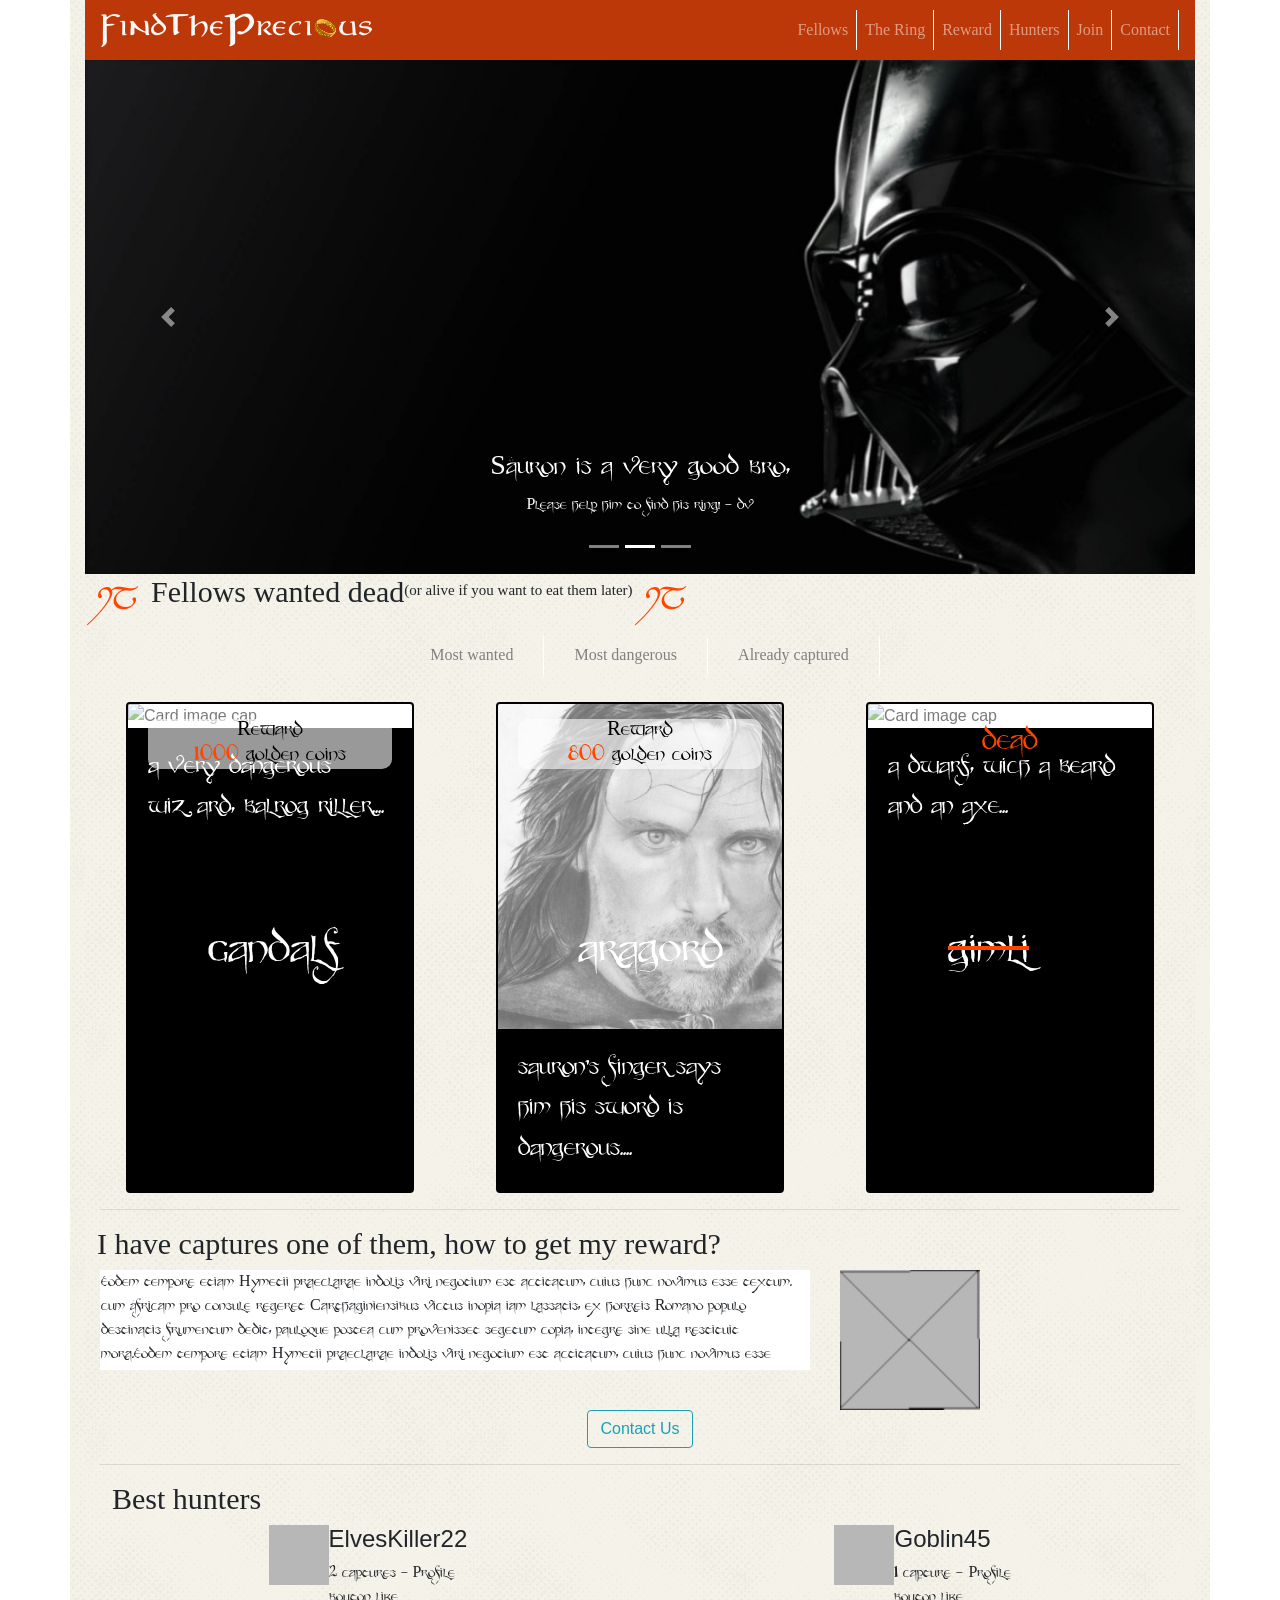
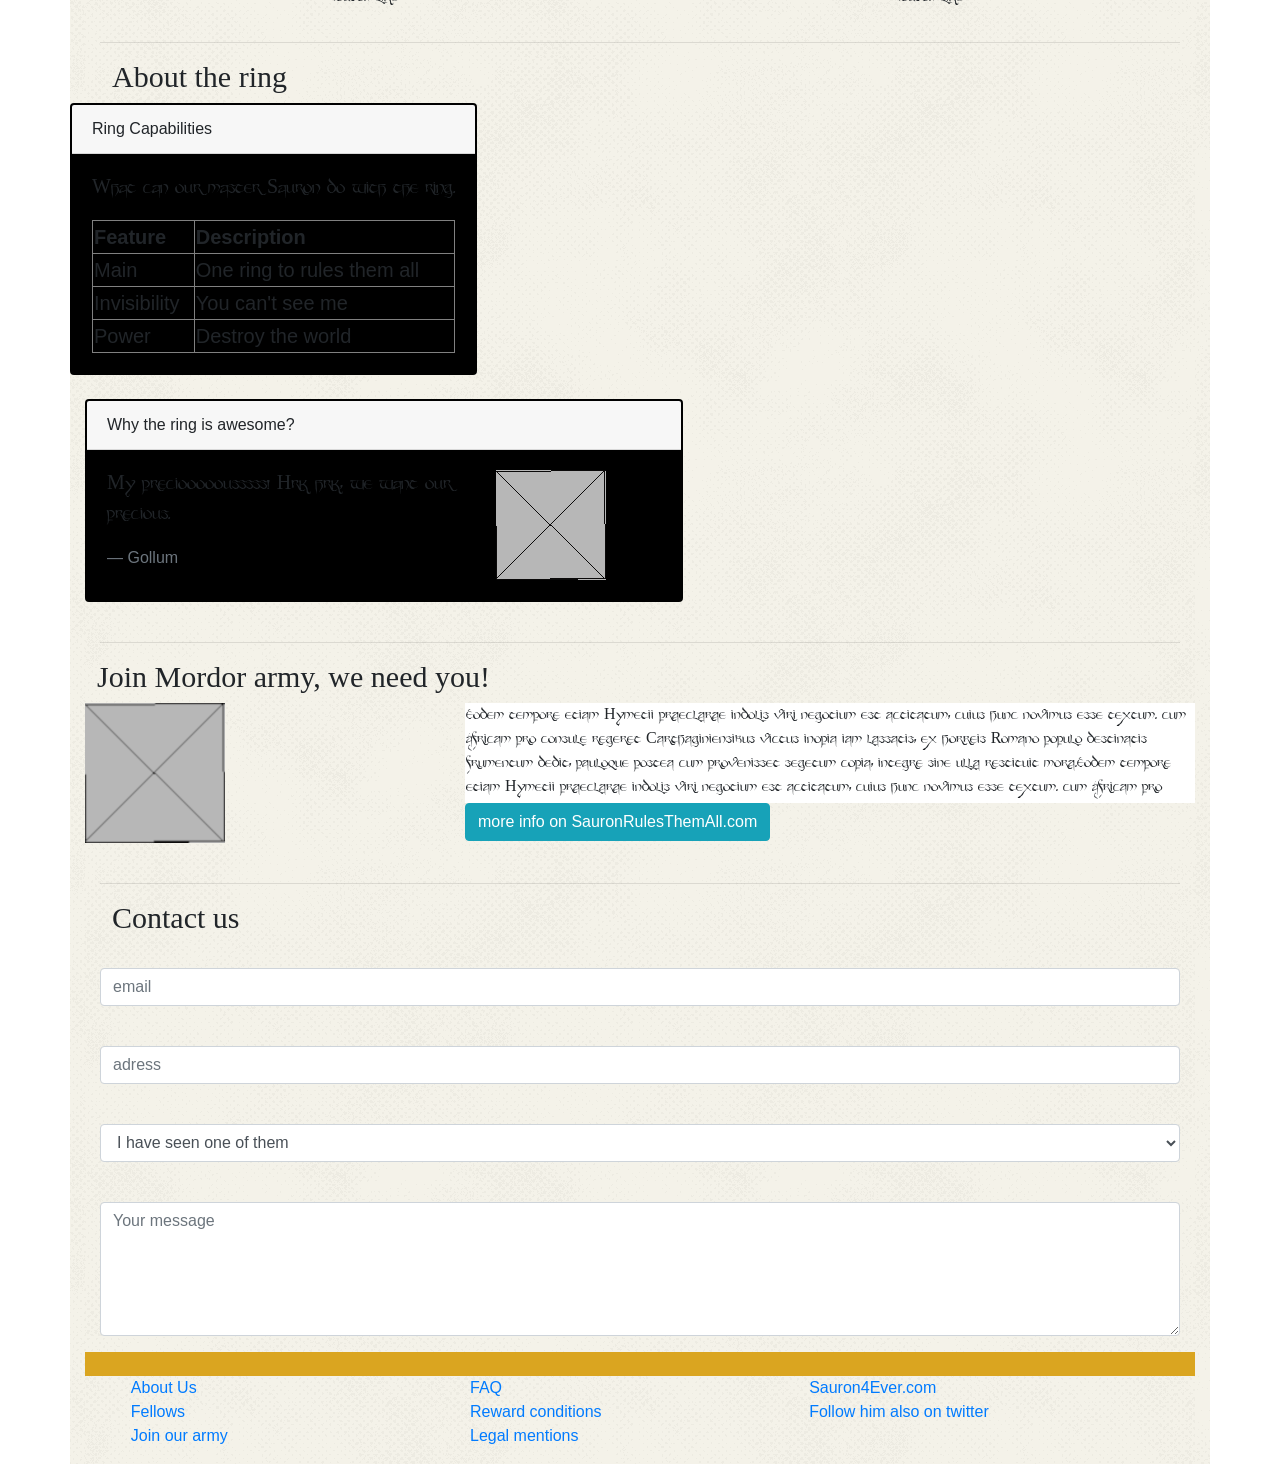
==== index.html @ 441b4303 "commit" ====
<!doctype html>
<html lang="en">
    <head>
            <!-- Required meta tags -->
            <meta charset="utf-8">
            <meta name="viewport" content="width=device-width, initial-scale=1, shrink-to-fit=no">

            <!-- Bootstrap CSS -->
            <link rel="stylesheet" href="https://maxcdn.bootstrapcdn.com/bootstrap/4.0.0/css/bootstrap.min.css" integrity="sha384-Gn5384xqQ1aoWXA+058RXPxPg6fy4IWvTNh0E263XmFcJlSAwiGgFAW/dAiS6JXm" crossorigin="anonymous">
            <script src="https://ajax.googleapis.com/ajax/libs/jquery/3.3.1/jquery.min.js"></script>
            <script src="https://cdnjs.cloudflare.com/ajax/libs/popper.js/1.14.3/umd/popper.min.js"></script>
            <script src="https://maxcdn.bootstrapcdn.com/bootstrap/4.1.3/js/bootstrap.min.js"></script>
            <link rel="stylesheet" type="text/css" media="screen" href="style.css" />
            <title>FindThePrecious</title>
            

  </head>
 
      <!--debut menu-->
      <div class ="container">    
        
        <nav class="navbar navbar-expand-md bg-navbar navbar-dark" >
                    <a class="navbar-brand pull-left" href="#"><img src=media/logo.png alt=logo></a>
                
                    <button class="navbar-toggler" type="button" data-toggle="collapse" data-target="#collapsibleNavbar">
                    <span class="navbar-toggler-icon"></span>
                    </button>
                    
                        <div class="collapse navbar-collapse justify-content-end" id="collapsibleNavbar">
                            <ul class="navbar-nav" >
                                <li class="nav-item">
                                <a class="nav-link" href="#fellow">Fellows</a>
                                </li>
                                <li class="nav-item">
                                <a class="nav-link" href="#Ring">The Ring</a>
                                </li>
                                <li class="nav-item">
                                <a class="nav-link" href="#reward">Reward</a>
                                </li>   
                                <li class="nav-item">
                                <a class="nav-link" href="#bestHunters">Hunters</a>
                                </li>  
                                <li class="nav-item">
                                <a class="nav-link" href="#join">Join </a>
                                </li> 
                                <li class="nav-item">
                                <a class="nav-link" href="#contact">Contact </a>
                                </li>   
                            </ul>
                        </div>  
             </nav>
         
        
      <!--fin menu-->
      <!--carousel--> 
    
     
     <!--carousel--> 
        <div id="demo" class="carousel slide" data-ride="carousel">
                    
                    <ul class="carousel-indicators">
                        <li data-target="#demo" data-slide-to="0"></li>
                        <li data-target="#demo" data-slide-to="1" class="active"></li>
                        <li data-target="#demo" data-slide-to="2"></li>
                    </ul>
                    
                    <div class="carousel-inner" >
                        <div class="carousel-item" >
                             <img id="SF" src="media/science-fiction_lg.jpg" alt="Los Angeles" width="1100" height="500">
                                <div class="carousel-caption">
                                <h3>Dangerous felloship try to destroy the ring</h3>
                                <p>Orc, Goblins, Balrogs, protect your master Sauron!</p>
                                </div>   
                        </div>
                            
                        <div class="carousel-item active" >
                                <img id="darkV" src="media/dark_vador_lg.jpg" alt="darkV" width="1100" height="500">
                                <div class="carousel-caption">
                                <h3>SAuron is a very good bro,</h3>
                                <p>Please help him to find his ring!  - dv</p>
                                </div>   
                        </div>
                        
                        <div class="carousel-item" >
                                 <img id="SF2" src="media/SF_lg.jpg" alt="New York" width="1100" height="500">
                                    <div class="carousel-caption">
                                        <h3>New York</h3>
                                        <p>We love the Big Apple!</p>
                                    </div>   
                        </div>
       
                <a class="carousel-control-prev" href="#demo" data-slide="prev">
                    <span class="carousel-control-prev-icon"></span>
                </a>
                <a class="carousel-control-next" href="#demo" data-slide="next">
                    <span class="carousel-control-next-icon"></span>
                </a>
        </div> 
    </div>   
 <!--fin carousel-->   


    <!--ex container--> 
    <div class ="container"> 
            
            <div class ="row" id="fellow">
                    <p id="puces">ij</p><h1> Fellows wanted dead</h1> <p id="soustextstyle">(or alive if you want to eat them later)</p><p id="puces1">ij</p>
            </div>
           
                <!--pills--> 
            <div class ="row justify-content-around">
                    
                        <ul class="nav nav-pills nav-fill">
                                <li  class="nav-item" >
                                    <a id="most" class="nav-link" href="#"><span id="rappel">b</span>Most wanted<span id="rappel1">b</span></a>
                                    </li>
                                    <li  class="nav-item">
                                    <a id="most1" class="nav-link" href="#"><span id="rappel2">b</span>Most dangerous<span id="rappel3">b</span></a>
                                    </li>
                                    <li  class="nav-item">
                                    <a id="most2" class="nav-link" href="#"><span id="rappel4">b</span>Already captured<span id="rappel5">b</span></a>
                                </li>
                        </ul>
                    
            </div><br> 
         
    
         <div class ="row justify-content-around" id="fellow2">  
              
                
                    <div class="card" style="width: 18rem;">                    
                       
                                <img class="card-img-top" src="http://images.innoveduc.fr/integration_gandalf.png" alt="Card image cap">
                                <h2>Reward <br><span>1000</span> golden coins<br></h2>  
                                <h6>Gandalf</h6>
                                                    
                                                    
                                <div class="card-body">
                                    
                                    <p class="card-text">a very dangerous wizard, balrog riller....</p>
                                
                                </div>
                    
                    </div>      
            
                    
                    <div class="card" style="width: 18rem;">
                        <img class="card-img-top" src="media/aragorn.png" alt="Card image cap">
                        <h2>Reward <br><span>800</span> golden coins<br></h2>  
                        <h6>aragord</h6>
                        
                        
                        
                        
                        <div class="card-body">
                         
                          <p class="card-text">sauron's finger says him his sword is dangerous....</p>
                        </div>
                    </div>
                
            
         
             
                
                    <div class="card" style="width: 18rem;">
                        <img class="card-img-top" src="media/gimli.png/" alt="Card image cap">
                        <h6 id="gimli">gimli</h6>    
                        <p id="dead">dead</p>
                            <div class="card-body">
                                
                                <p class="card-text">a dwarf, wich a beard and an axe...</p>
                                
                            </div>
                    </div>           
         </div>
         <hr> 
        
         <div class ="row" id="reward">
               
            <h1>I have captures one of them, how to get my reward?</h1> 
            
                   
                  
                <div class="col-8 "> 
                        <div class="a">
                            <p>Eodem tempore etiam Hymetii praeclarae indolis viri negotium est actitatum, 
                            cuius hunc novimus esse textum. cum Africam pro consule regeret 
                            Carthaginiensibus victus inopia iam lassatis, ex horreis Romano populo 
                            destinatis frumentum dedit, pauloque postea cum provenisset segetum copia, 
                            integre sine ulla restituit mora.Eodem tempore etiam Hymetii praeclarae indolis viri negotium est actitatum, 
                            cuius hunc novimus esse textum. cum Africam pro consule regeret 
                            Carthaginiensibus victus inopia iam lassatis, ex horreis Romano populo 
                            destinatis frumentum dedit, pauloque postea cum provenisset segetum copia, 
                            integre sine ulla restituit mora.</p>
                        </div>
                </div>
                        <div class="col-3 ">
                        <img src=media/imageGrise.png class="img-responsive"  alt="">
                        </div>
        </div>    
        <div class ="row justify-content-around">     
                
                    <button type="button" class="btn btn-outline-info">Contact Us</button>
                
        </div>  
        <hr>           
        <div class ="row" id="bestHunters">
        </div> 
        
        
        <h1>Best hunters</h1> 
        <div class ="row justify-content-around"> 
                
                    <div class="media">
                                <div class="media-left">
                                <img src="media/image70.png" class="media-object" style="width:60px" alt="placeholder">
                                </div>
                                    
                                <div class="media-body">
                                        <h4 class="media-heading">ElvesKiller22</h4>
                                        <p>2 captures - Profile<br>
                                            bouton like                         
                                        </p>
                                </div>
                     </div>             
                        
                <div class="media">
                        <div class="media-left">
                        <img src="media/image70.png" class="media-object" style="width:60px" alt="placeholder">
                        </div>
                            
                        <div class="media-body">
                                <h4 class="media-heading">Goblin45</h4>
                                <p>1 capture - Profile<br>
                                    bouton like                         
                                </p>
                        </div>
                </div>
        </div>
        <hr>   
        
                  
        <h1>About the ring</h1>
            <div class ="row" id="Ring">  
                <div class ="row">  
                    <div class="card">
                            <div class="card-header">
                                Ring Capabilities
                            </div>
                                <div class="card-body">
                                        <blockquote class="blockquote mb-0">
                                            <p>What can our master Sauron do with the ring.</p>
                                                <table>
                                                    <tr>
                                                        <th>Feature</th>  
                                                        <th>Description</th>
                                                    </tr>
                                                    <tr>
                                                        <td>Main</td>  
                                                        <td>One ring to rules them all</td>
                                                    </tr>
                                                    <tr>
                                                        <td>Invisibility</td>                          
                                                        <td>You can't see me</td>
                                                    </tr>
                                                    <tr>
                                                        <td>Power</td>                          
                                                        <td>Destroy the world</td>
                                                    </tr>  
                                                </table>
                                            
                                        </blockquote>
                                </div>
                    </div> 
                </div>                                 
                
        </div><br>
     
        <div class ="row">  
                <div class="card">
                        <div class="card-header">
                            Why the ring is awesome?
                        </div>
                        
                            <div class="card-body">
                                    <blockquote class="blockquote mb-0">
                                        <div class ="row">   
                                             <div class ="col-8">
                                                    <p>My preciooooousssss! Hrk hrk, we want our precious.</p>
                                                    <footer class="blockquote-footer">Gollum <cite title="Source Title"></cite></footer>
                                             </div>
                                             <div class ="col-4">
                                                    <img class="img-circle" src="media/image110.png" alt="110"> 
                                             </div>
                                        </div>
                                    </blockquote>
                            </div>
                 </div>                                 
        </div><br><hr>

        
        <div class ="row" id="join"> 
            <h1>Join Mordor army, we need you!</h1> 
                <div class ="row">
                    
                            <div class="col-4 ">
                                <img src=media/imageGrise.png class="img-responsive" alt="">
                            </div>
                        
                            <div class="col-8 "> 
                                    <div class="a">
                                        <p>Eodem tempore etiam Hymetii praeclarae indolis viri negotium est actitatum, 
                                        cuius hunc novimus esse textum. cum Africam pro consule regeret 
                                        Carthaginiensibus victus inopia iam lassatis, ex horreis Romano populo 
                                        destinatis frumentum dedit, pauloque postea cum provenisset segetum copia, 
                                        integre sine ulla restituit mora.Eodem tempore etiam Hymetii praeclarae indolis viri negotium est actitatum, 
                                        cuius hunc novimus esse textum. cum Africam pro consule regeret 
                                        Carthaginiensibus victus inopia iam lassatis, ex horreis Romano populo 
                                        destinatis frumentum dedit, pauloque postea cum provenisset segetum copia, 
                                        integre sine ulla restituit mora.</p>
                                    </div>
                                    <a href="#" class="btn btn-info" role="button">more info on SauronRulesThemAll.com</a>    
                            </div>
                </div>             
        </div><br><hr>               
            
            
            <div class ="row" id="contact"></div> 
                    <h1>Contact us</h1>     
                        <form action="/action_page.php">
                                <div class="form-group">
                                    <label for="email"></label>
                                    <input type="email" class="form-control" placeholder="email" id="email">
                                </div>
                                
                                <div class="form-group">
                                    <label for="adress"></label>
                                    <input type="text" class="form-control" placeholder="adress" id="adress">
                                </div>
                                
                                <div class="form-group">
                                        <label for="sel1"></label>
                                        <select class="form-control" id="sel1">
                                            <option>I have seen one of them</option>
                                            <option>I have captured one of them</option>
                                            <option>I want to join your army</option>
                                        </select>
                                </div> 


                                <div class="form-group">
                                    <label for="comment"></label>
                                    <textarea class="form-control" rows="5" placeholder="Your message" id="comment"></textarea>
                                </div> 
                    </form>
                              
    </div>  
 

<!-- Footer -->

<footer class="page-footer font-small white" id=basPage><br>  
    <!-- Footer Links -->
    <div class="container text-center text-md-left">
      <!-- Grid row -->
      <div class="row">
        <!-- Grid column -->
                <div class="col-md-3 mx-auto">
                <!-- Links -->
                        <ul class="list-unstyled">
                            <li>
                            <a href="#!">About Us</a>
                            </li>
                            <li>
                            <a href="#fellow">Fellows</a>
                            </li>
                            <li>
                            <a href="#join">Join our army</a>
                            </li>
                        </ul>
                </div>
                    <!-- Grid column -->
        <hr class="clearfix w-100 d-md-none">
        <!-- Grid column -->
             <div class="col-md-3 mx-auto">
          <!-- Links -->        
                        <ul class="list-unstyled">
                            <li>
                            <a href="#!">FAQ</a>
                            </li>
                            <li>
                            <a href="#reward">Reward conditions</a>
                            </li>
                            <li>
                            <a href="#!">Legal mentions</a>
                            </li>
                            
                        </ul>
             </div>
        <!-- Grid column -->     
                    <hr class="clearfix w-100 d-md-none">
        <!-- Grid column -->
        <div class="col-md-4 mx-auto">
          <!-- Links -->        
                        <ul class="list-unstyled">

                            <li>
                            <a href="#!">Sauron4Ever.com</a>
                            </li>
                            <li>
                            <a href="#!">Follow him also on twitter</a>
                            </li>
                            
                        </ul>
                    </div>
                    <!-- Grid column -->
                </div>
                <!-- Grid row -->
                </div>
                <!-- Footer Links -->
                
  </footer>
  <!-- Footer -->
   
    
    
    <!-- Optional JavaScript -->
    <!-- jQuery first, then Popper.js, then Bootstrap JS -->
    <script src="https://code.jquery.com/jquery-3.2.1.slim.min.js" integrity="sha384-KJ3o2DKtIkvYIK3UENzmM7KCkRr/rE9/Qpg6aAZGJwFDMVNA/GpGFF93hXpG5KkN" crossorigin="anonymous"></script>
    <script src="https://cdnjs.cloudflare.com/ajax/libs/popper.js/1.12.9/umd/popper.min.js" integrity="sha384-ApNbgh9B+Y1QKtv3Rn7W3mgPxhU9K/ScQsAP7hUibX39j7fakFPskvXusvfa0b4Q" crossorigin="anonymous"></script>
    <script src="https://maxcdn.bootstrapcdn.com/bootstrap/4.0.0/js/bootstrap.min.js" integrity="sha384-JZR6Spejh4U02d8jOt6vLEHfe/JQGiRRSQQxSfFWpi1MquVdAyjUar5+76PVCmYl" crossorigin="anonymous"></script>
  
</div>
---- style.css ----
/* Make the image fully responsive - regle hauteur et lageur */
    @font-face {font-family:"Tengwar Annatar Italic";
        src:url("police/tngani.eot?") format("eot"),
        url("police/tngani.woff") format("woff"),
        url("police/tngani.ttf") format("truetype"),
        url("police/tngani.svg#TengwarAnnatar-Italic") format("svg");
        font-weight:normal;font-style:normal;
    }
@font-face {
        font-family: 'partybusiness';
        src:URL('police/partybusiness.ttf');
}

@font-face {
        font-family: 'Aniron';
        src:('police/anicb__.ttf');
    }
 .container{
     background-image: url("media/bg_light.png");
     width: 100%;
 } 

#darkV{
    height:auto;
    width:100%;
    display:block;
}

#SF{
    height:auto;
    width:100%;
    display:block;
}
#SF2{
    height:auto;
    width:100%;
    display:block;
}
  #most{
     color:gray; 
  }

  #most1{
    color:gray;
  }
  #most2{
    color:gray;
  }






  #rappel{
    font-family:'Tengwar Annatar Italic';
    opacity: 0; }
    #rappel1{
        font-family:'Tengwar Annatar Italic';
        opacity: 0; }
        #rappel2{
            font-family:'Tengwar Annatar Italic';
            opacity: 0; }
            #rappel3{
                font-family:'Tengwar Annatar Italic';
                opacity: 0; }
                #rappel4{
                    font-family:'Tengwar Annatar Italic';
                    opacity: 0; }
                    #rappel5{
                        font-family:'Tengwar Annatar Italic';
                        opacity: 0; }
    

  #most:hover
  {
  color: orangered;
  text-decoration:underline orangered;    
    }
    #most1:hover
  {
  color: orangered;
  text-decoration:underline orangered;    
    }
    #most2:hover
    {
    color: orangered;
    text-decoration:underline orangered;    
      }       
#most:hover
#rappel
  {
opacity: 1;
  }
  #most:hover
  #rappel1
  {
opacity: 1;
  }
  #most1:hover
  #rappel2
  {
opacity: 1;
  }
  #most1:hover
  #rappel3
  {
opacity: 1;
  }
  #most2:hover
  #rappel4
  {
opacity: 1;
  }
  #most2:hover
  #rappel5
  {
opacity: 1;
  }
    
  
  
      .bg-navbar{
      background-color:rgb(189, 56, 8);    
    }  
    .nav-item, .navbar-brand {
        font-family: 'Aniron';
        }
               
    
    .nav-link{
        border-right: 1px solid white;

    }
     .nav-item:hover {
        text-decoration:underline white;
         
    }
    
.carousel-inner img {
width: 100%;
height: 240px;
}



   

    
#soustextstyle {
font-size:15px; 
margin-top: 5px; 
margin-left:10 px;
font-family: 'Aniron';
}

#gimli{
text-decoration:line-through orangered;


}
#puces {
    font-size:30px;
    font-family:'Tengwar Annatar Italic';
    margin-left: 12px; 
    color: orangered;
}
#puces1 {
    font-size:30px;
    font-family:'Tengwar Annatar Italic';
    margin-left: 12px; 
    color: orangered;
}

#dead {
    font-family:'partybusiness'; 
    color: orangered;
font-size:2em;
text-align: center;
text-align: center;
position:absolute;
top: 15px;
left: 20px; 
right:20px; 
}

 h5{
    font-family:'Aniron';   
}
h2, h6, h3, p{
    font-family:'partybusiness';
}
h1{
font-size:30px;
font-family:'Aniron';
margin-left: 12px;
}
div.a {
    white-space: wrap; 
    background: white;
    width: 100%; 
    height:100px;
    overflow: scroll;
    text-overflow:ellipsis;
    border: 1px solid hsl(0, 100%, 100%);
}

div.a:hover {
    overflow: scroll;
}
table
{
    width:100%;
}
td, th /* Toutes les cellules des tableaux... */

{
    
    border: 1px solid gray; /* auront une bordure de 1px */

}
#ring
{
    width:100%;
    }
#basPage
{background: goldenrod;
}

.card-body{
    background-color: black;
}

.card{
    border-width:2px;
 border-style:solid;
 border-color:black;
}

.card-text{
    font-size: 1.7em;
    color:white;
}

.card-img-top
{
opacity: 0.6;
z-index:1,
}
h2
{
color:black;
font-size:1.3em;
text-align: center;
border-radius: 10px;
background-color: rgba(255,255,255,0.6);
position:absolute;
top: 15px;
left: 20px; 
right:20px; 
}
span
{
color:orangered;
}
h6
{
color:white;
font-size:3em;
top: 220px;
left: 80px; 
right:20px; 
position: absolute;
}
.card:hover
.card-img-top
{
opacity: 1
}
.card:hover
h2
{
opacity: 0
}
.card:hover
h6
{
    color: white;
    font-size:1em;
    top: 300px;
    left:100px; 
    right:20px; 
    position: absolute;
}
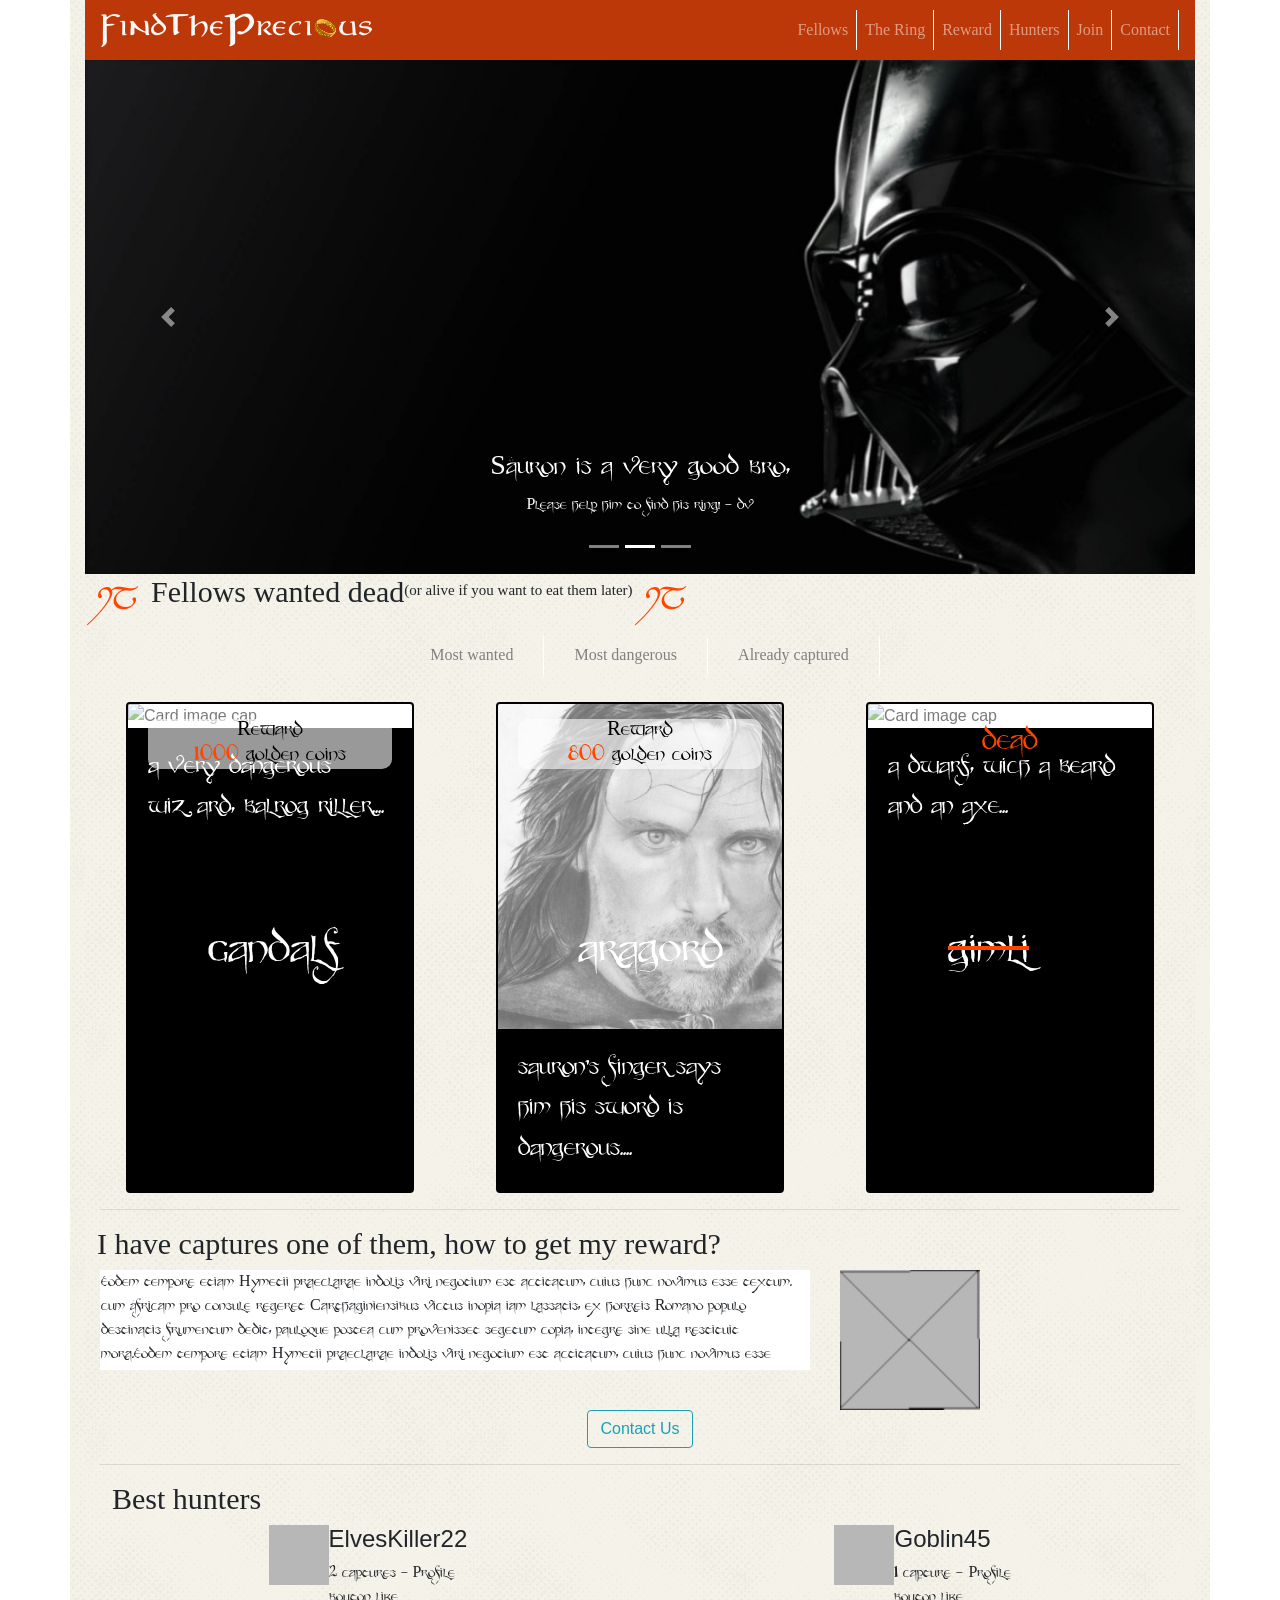
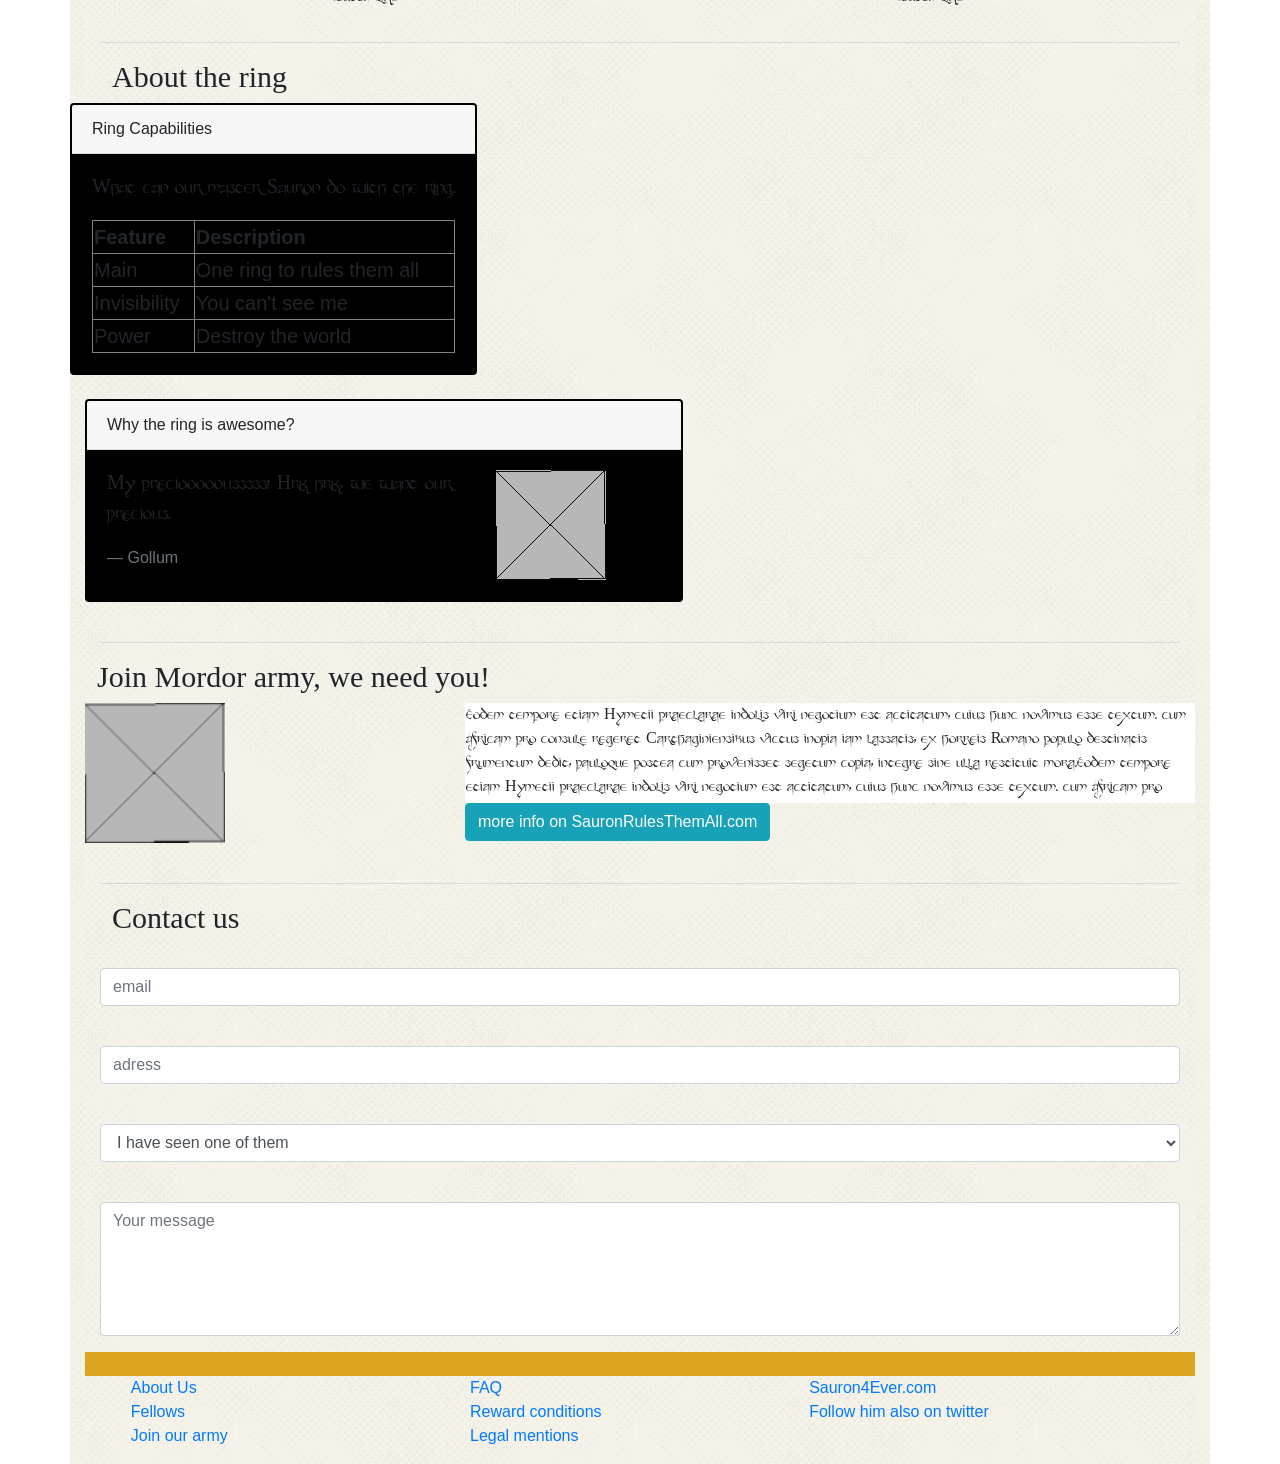
==== commit 54b669f2: "trois" ====
--- a/index.html
+++ b/index.html
@@ -163,7 +163,7 @@
              
                 
                     <div class="card" style="width: 18rem;">
-                        <img class="card-img-top" src="media/gimli.png/" alt="Card image cap">
+                        <img class="card-img-top" src="media/gimli.jpg/" alt="Card image cap">
                         <h6 id="gimli">gimli</h6>    
                         <p id="dead">dead</p>
                             <div class="card-body">
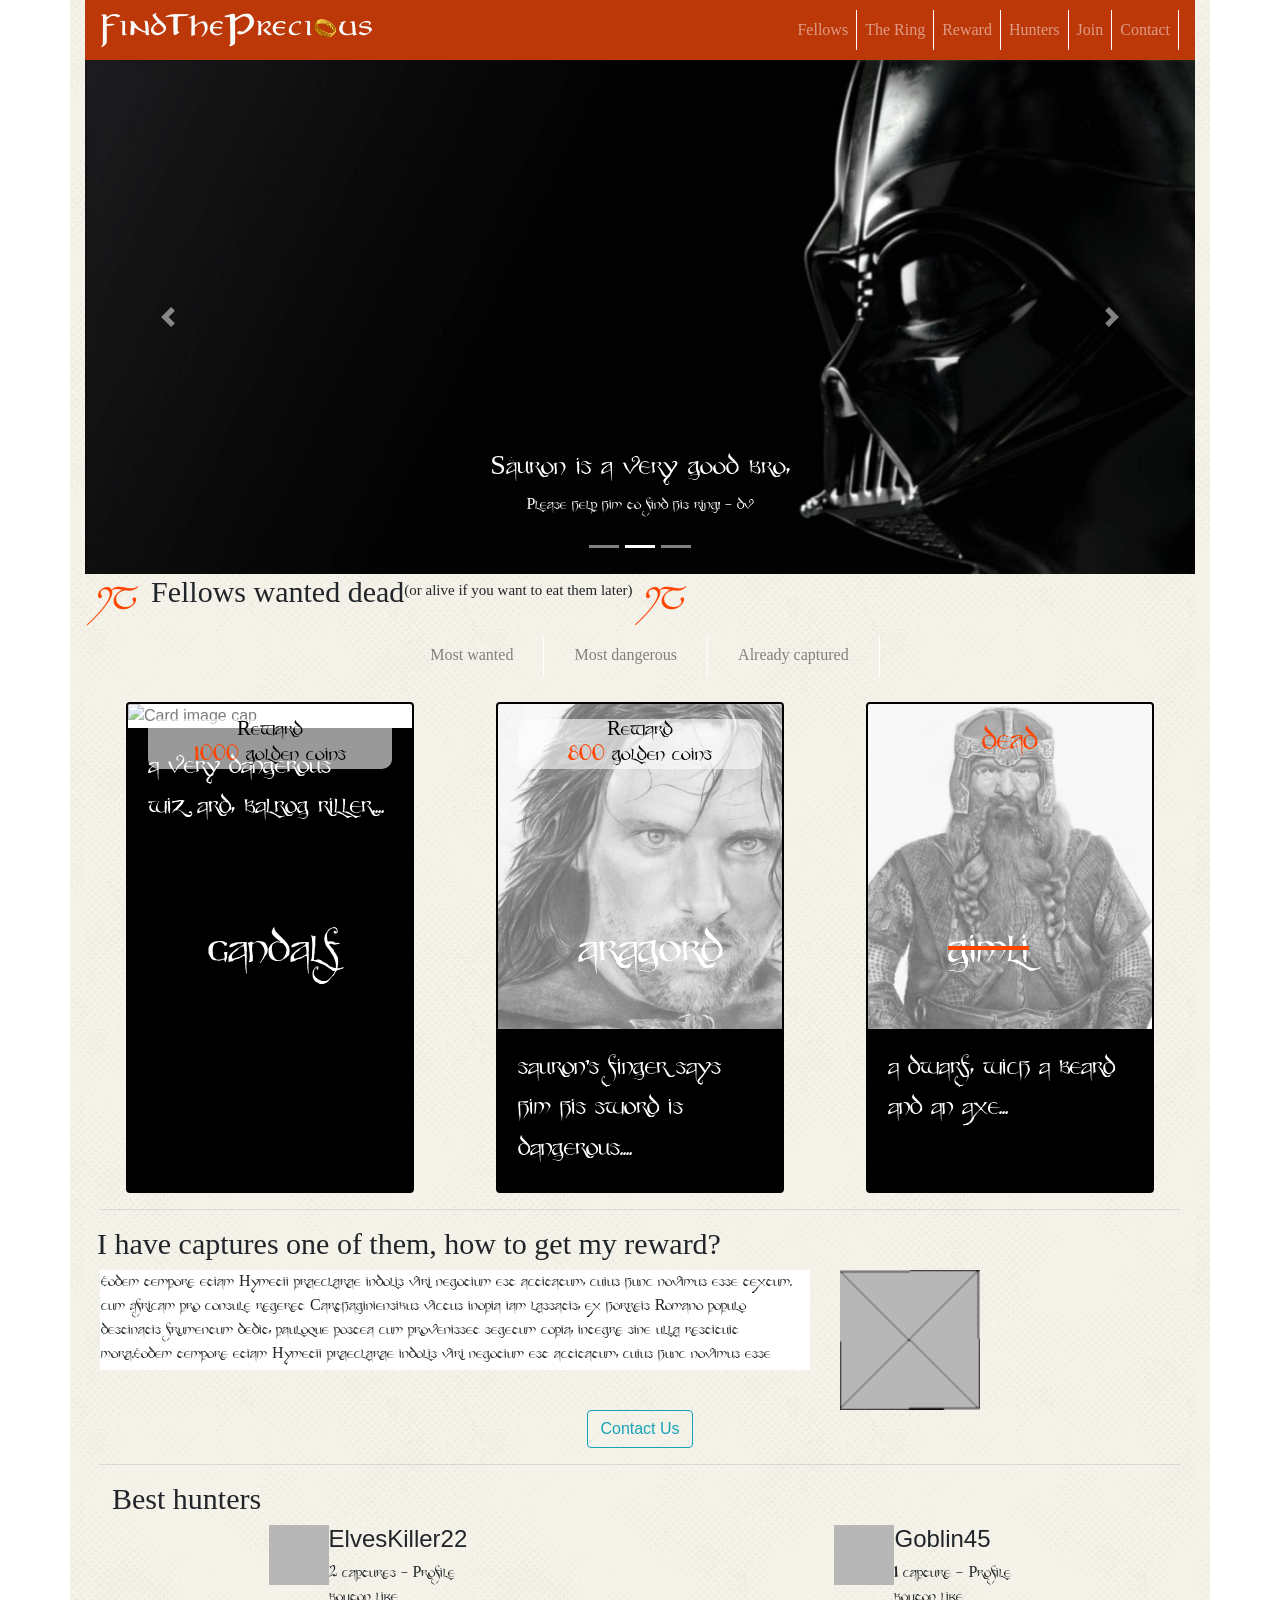
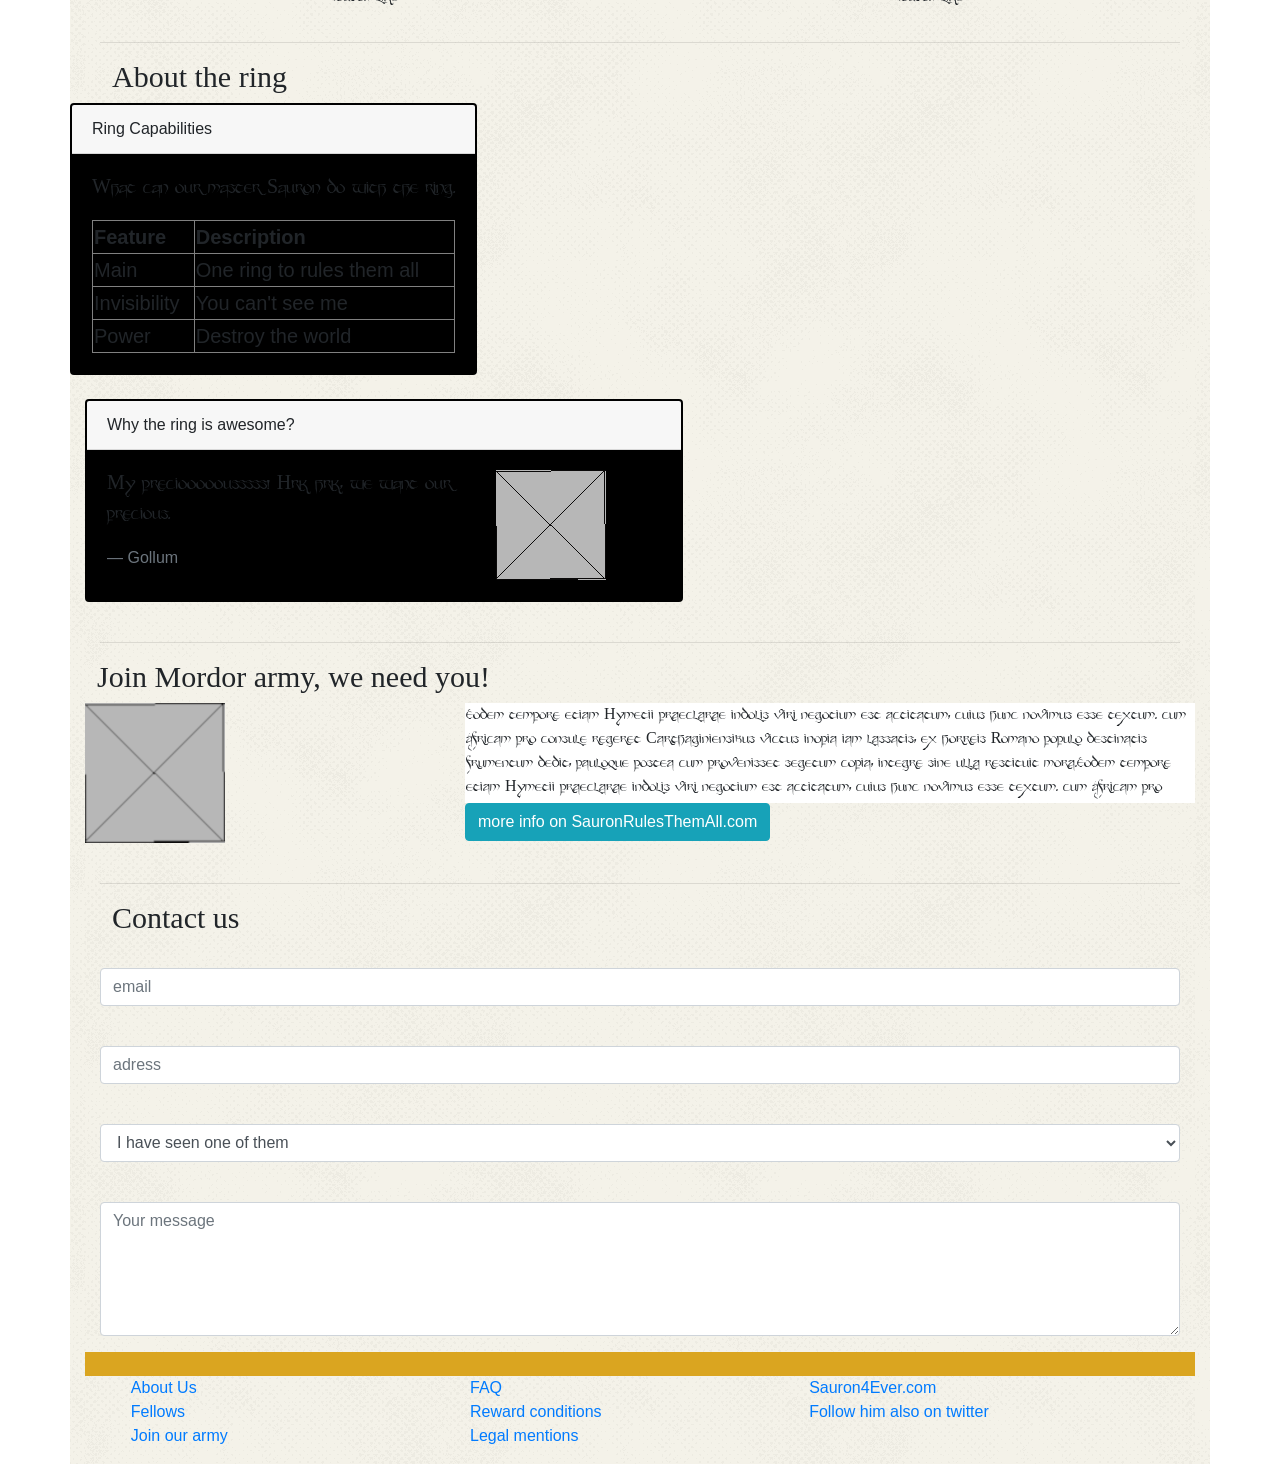
==== commit 902a3348: "Update index.html" ====
--- a/index.html
+++ b/index.html
@@ -163,7 +163,7 @@
              
                 
                     <div class="card" style="width: 18rem;">
-                        <img class="card-img-top" src="media/gimli.jpg/" alt="Card image cap">
+                        <img class="card-img-top" src="media/gimli.jpg" alt="Card image cap">
                         <h6 id="gimli">gimli</h6>    
                         <p id="dead">dead</p>
                             <div class="card-body">
@@ -430,4 +430,4 @@
     <script src="https://cdnjs.cloudflare.com/ajax/libs/popper.js/1.12.9/umd/popper.min.js" integrity="sha384-ApNbgh9B+Y1QKtv3Rn7W3mgPxhU9K/ScQsAP7hUibX39j7fakFPskvXusvfa0b4Q" crossorigin="anonymous"></script>
     <script src="https://maxcdn.bootstrapcdn.com/bootstrap/4.0.0/js/bootstrap.min.js" integrity="sha384-JZR6Spejh4U02d8jOt6vLEHfe/JQGiRRSQQxSfFWpi1MquVdAyjUar5+76PVCmYl" crossorigin="anonymous"></script>
   
-</div>   +</div>   
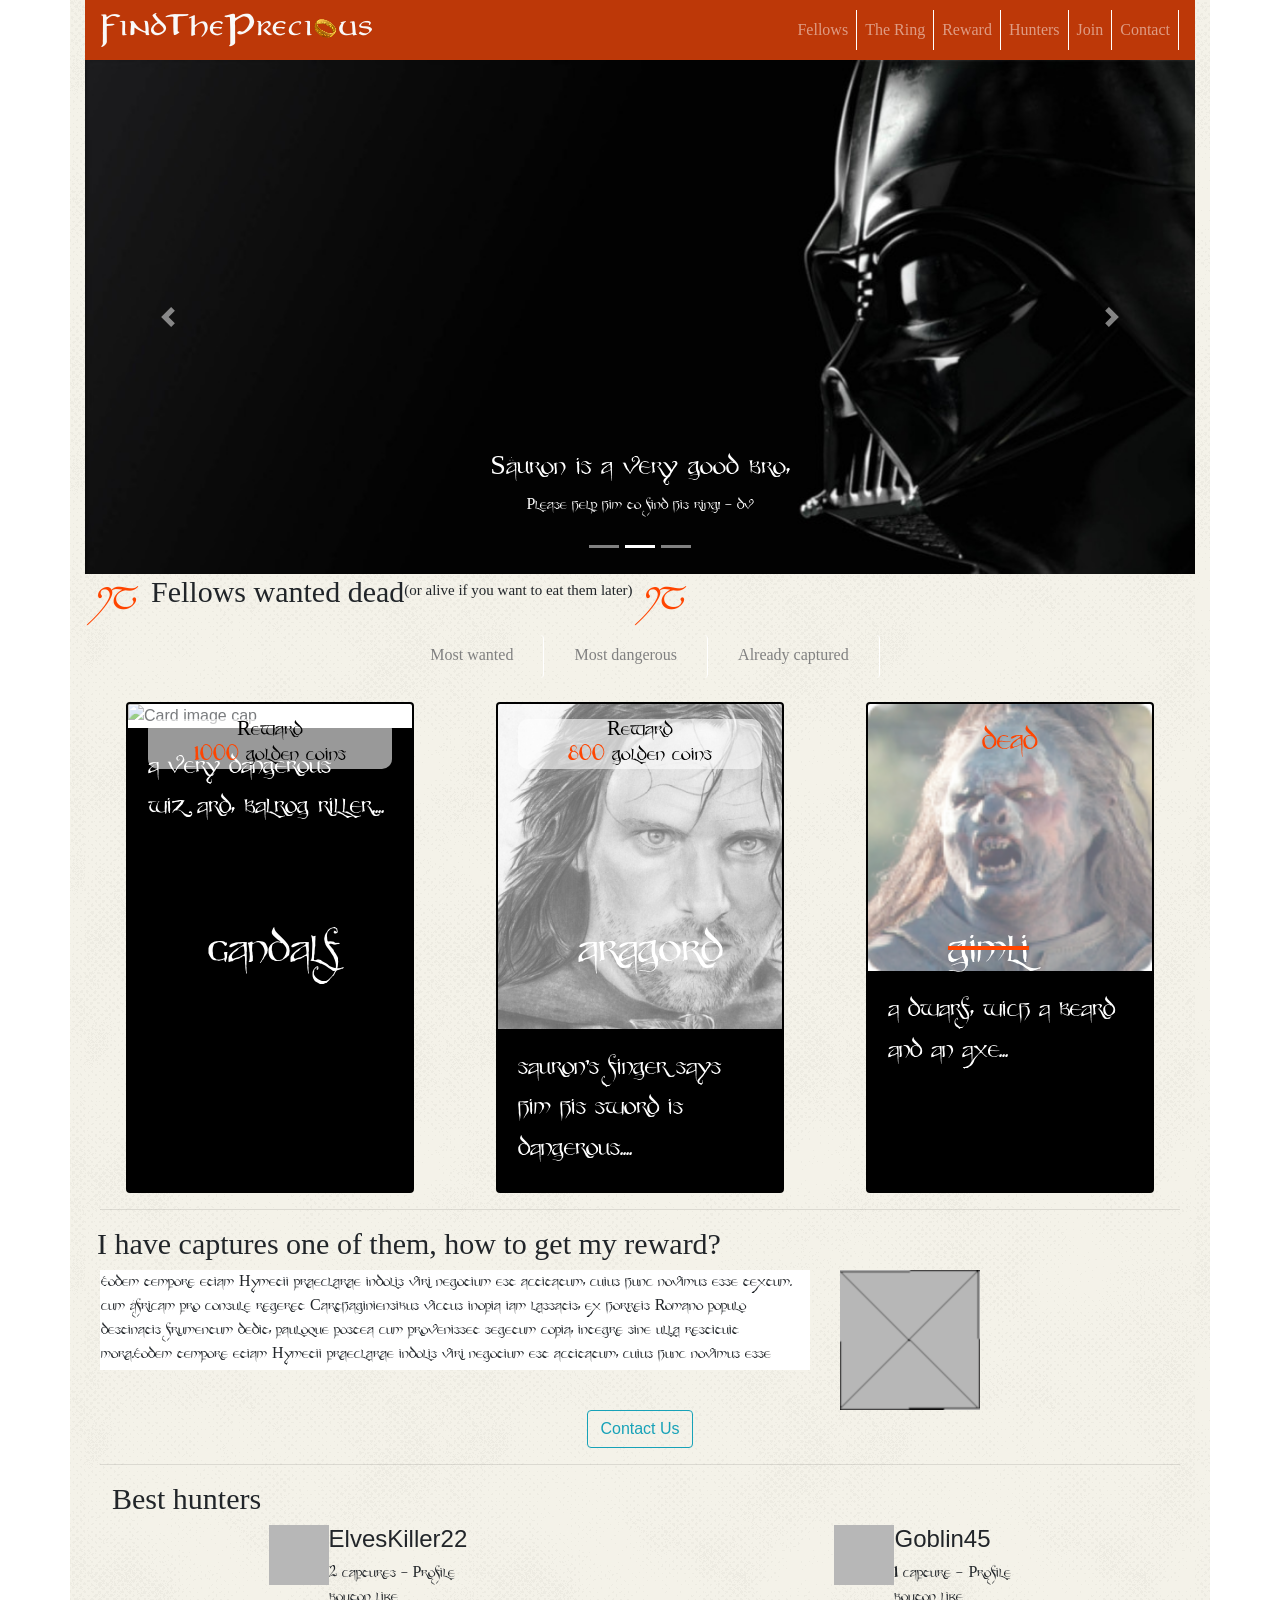
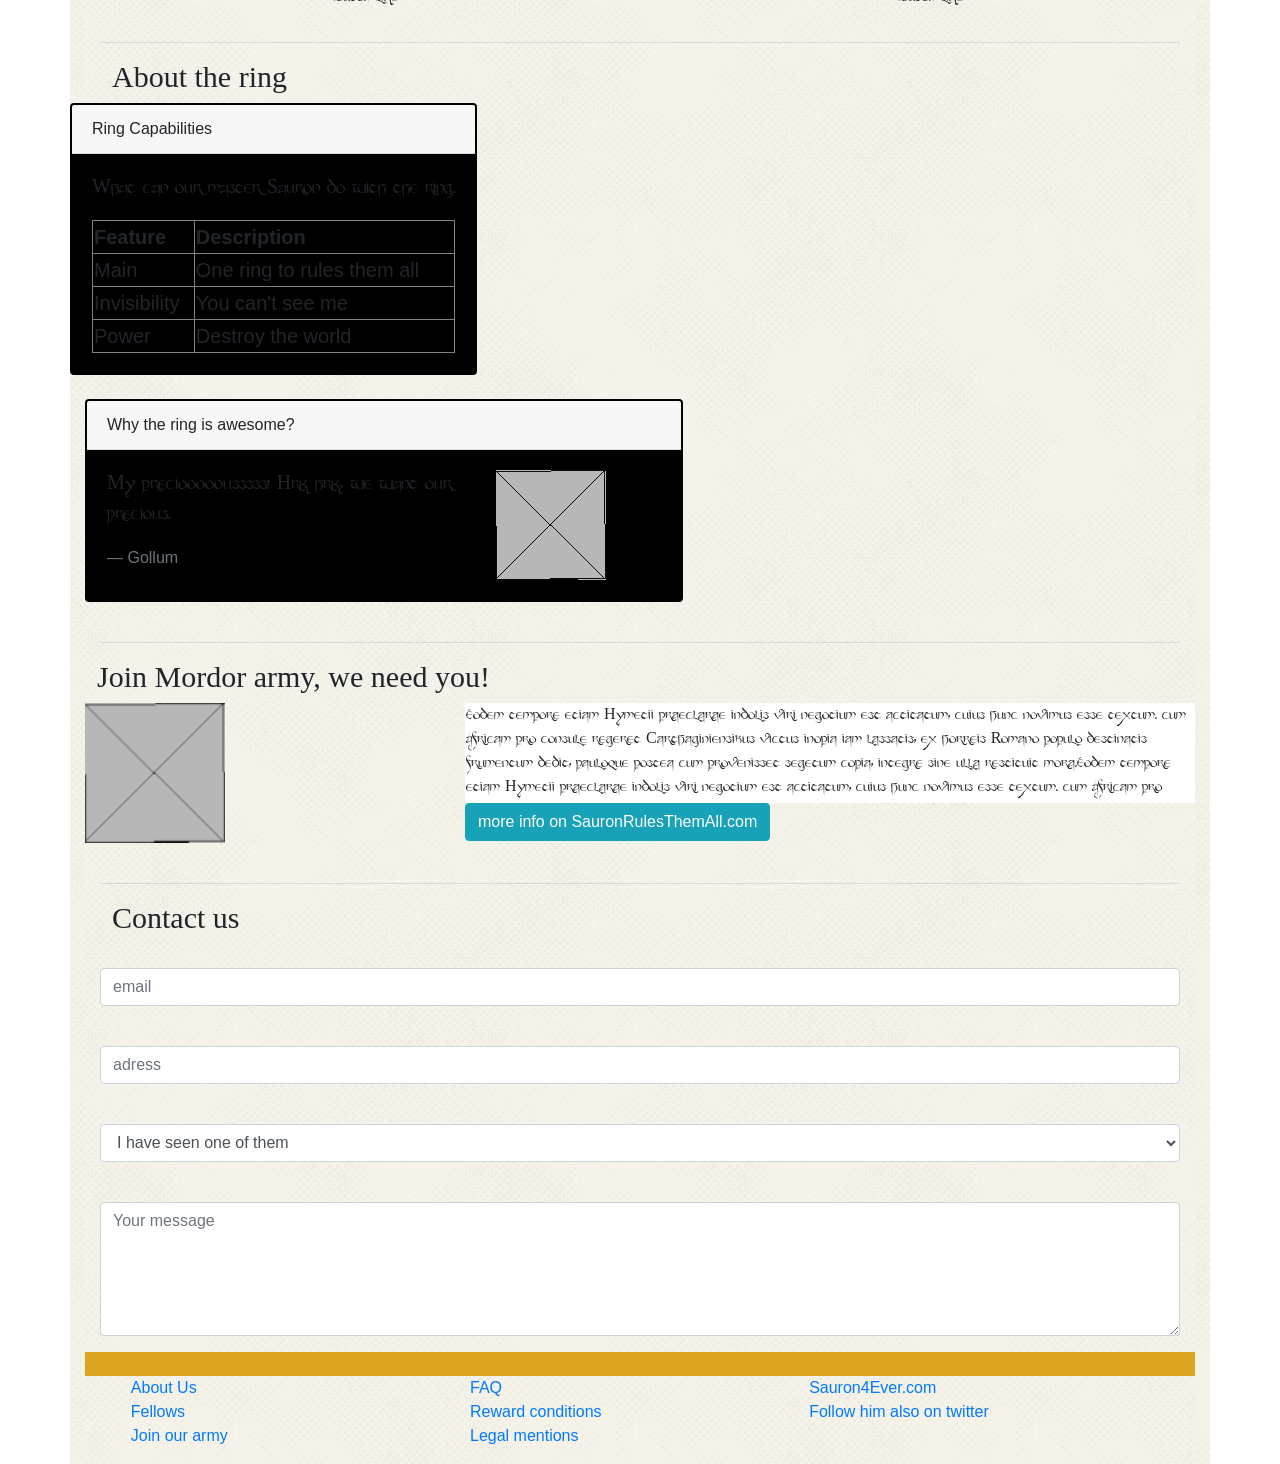
==== commit 21bfff27: "quatre" ====
--- a/index.html
+++ b/index.html
@@ -163,7 +163,7 @@
              
                 
                     <div class="card" style="width: 18rem;">
-                        <img class="card-img-top" src="media/gimli.jpg" alt="Card image cap">
+                        <img class="card-img-top" src="media/hunter1.png" alt="Card image cap">
                         <h6 id="gimli">gimli</h6>    
                         <p id="dead">dead</p>
                             <div class="card-body">
@@ -430,4 +430,4 @@
     <script src="https://cdnjs.cloudflare.com/ajax/libs/popper.js/1.12.9/umd/popper.min.js" integrity="sha384-ApNbgh9B+Y1QKtv3Rn7W3mgPxhU9K/ScQsAP7hUibX39j7fakFPskvXusvfa0b4Q" crossorigin="anonymous"></script>
     <script src="https://maxcdn.bootstrapcdn.com/bootstrap/4.0.0/js/bootstrap.min.js" integrity="sha384-JZR6Spejh4U02d8jOt6vLEHfe/JQGiRRSQQxSfFWpi1MquVdAyjUar5+76PVCmYl" crossorigin="anonymous"></script>
   
-</div>   
+</div>   
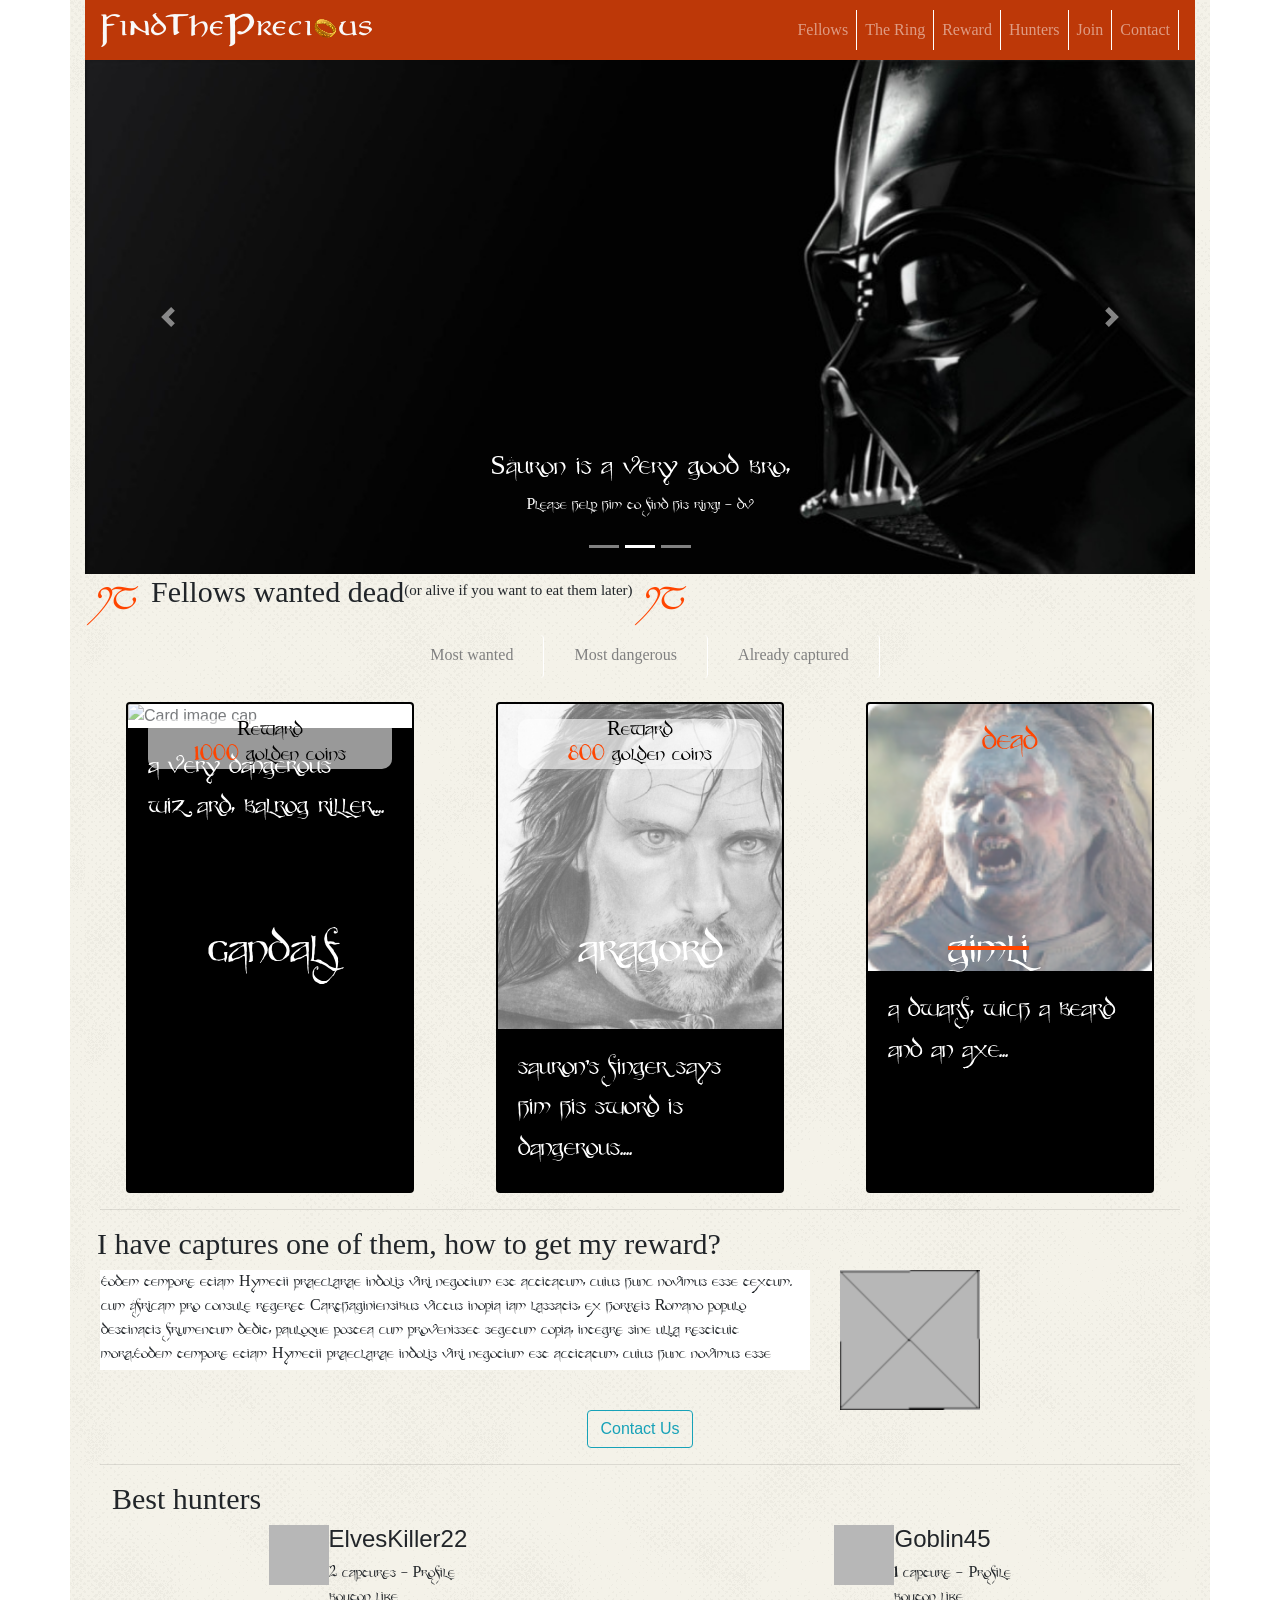
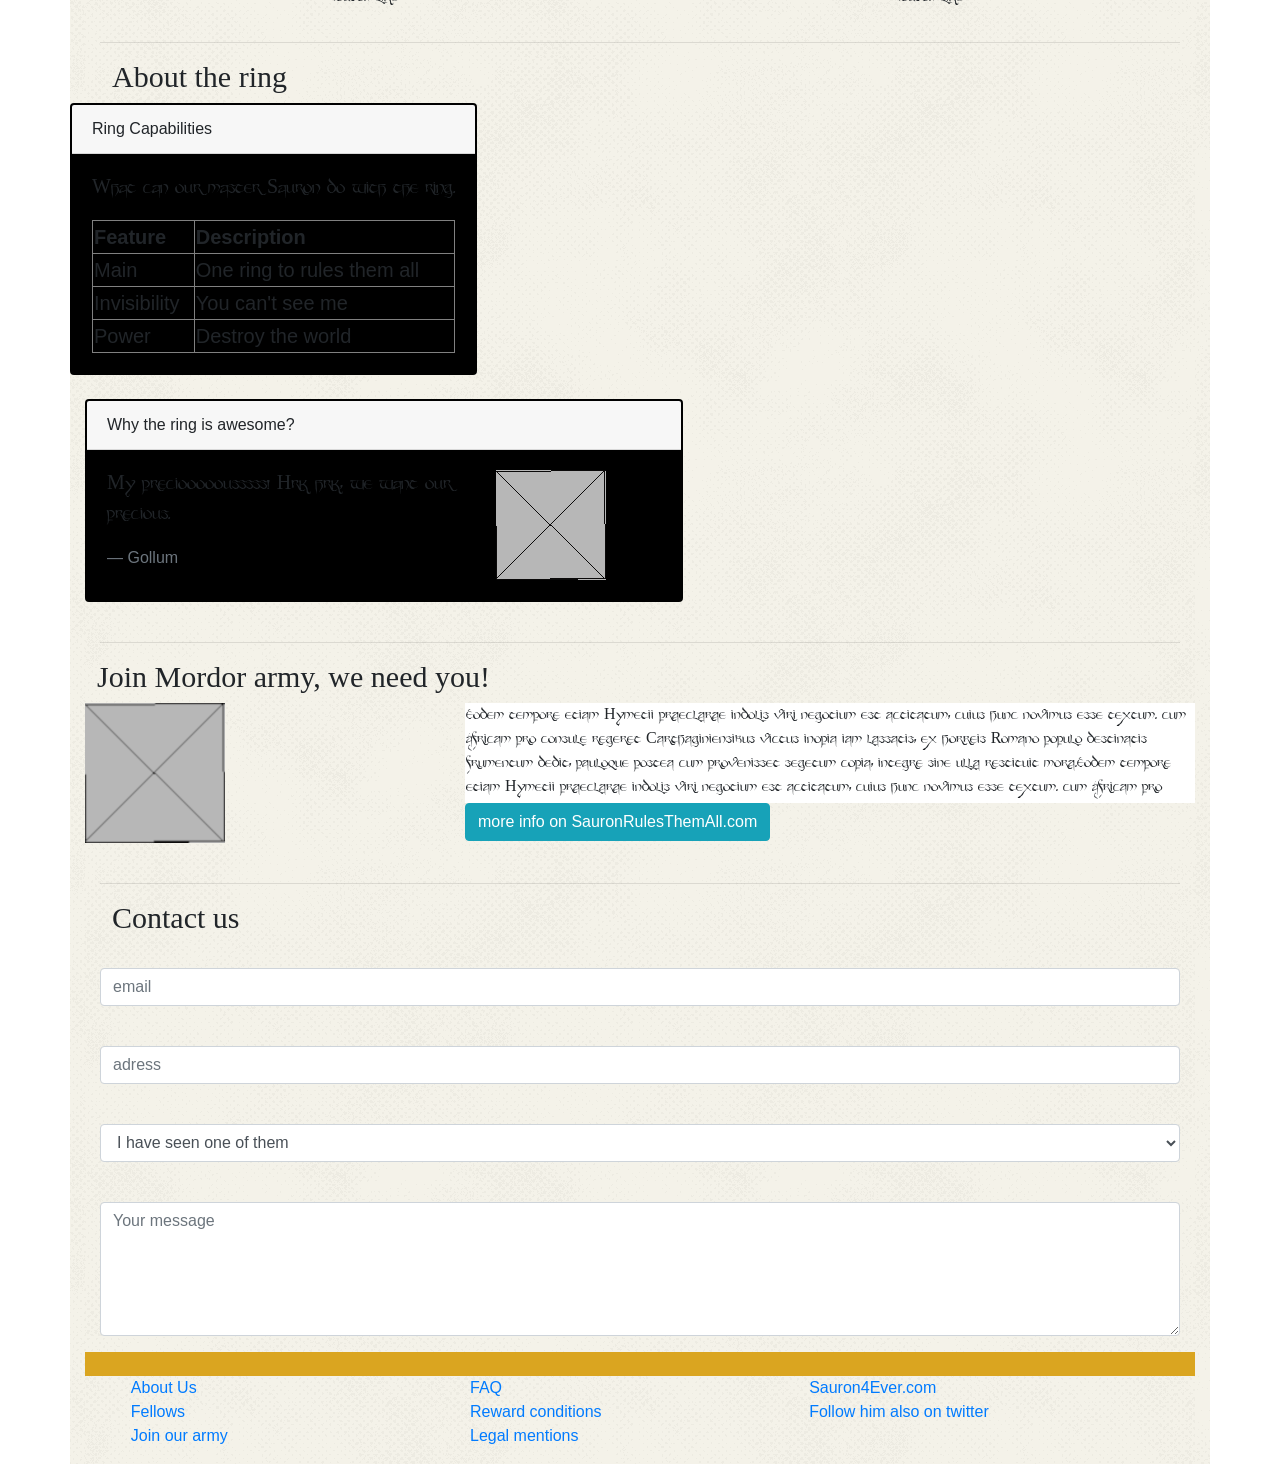
==== commit 819e7852: "cinq" ====
--- a/index.html
+++ b/index.html
@@ -430,4 +430,4 @@
     <script src="https://cdnjs.cloudflare.com/ajax/libs/popper.js/1.12.9/umd/popper.min.js" integrity="sha384-ApNbgh9B+Y1QKtv3Rn7W3mgPxhU9K/ScQsAP7hUibX39j7fakFPskvXusvfa0b4Q" crossorigin="anonymous"></script>
     <script src="https://maxcdn.bootstrapcdn.com/bootstrap/4.0.0/js/bootstrap.min.js" integrity="sha384-JZR6Spejh4U02d8jOt6vLEHfe/JQGiRRSQQxSfFWpi1MquVdAyjUar5+76PVCmYl" crossorigin="anonymous"></script>
   
-</div>   +</div>   
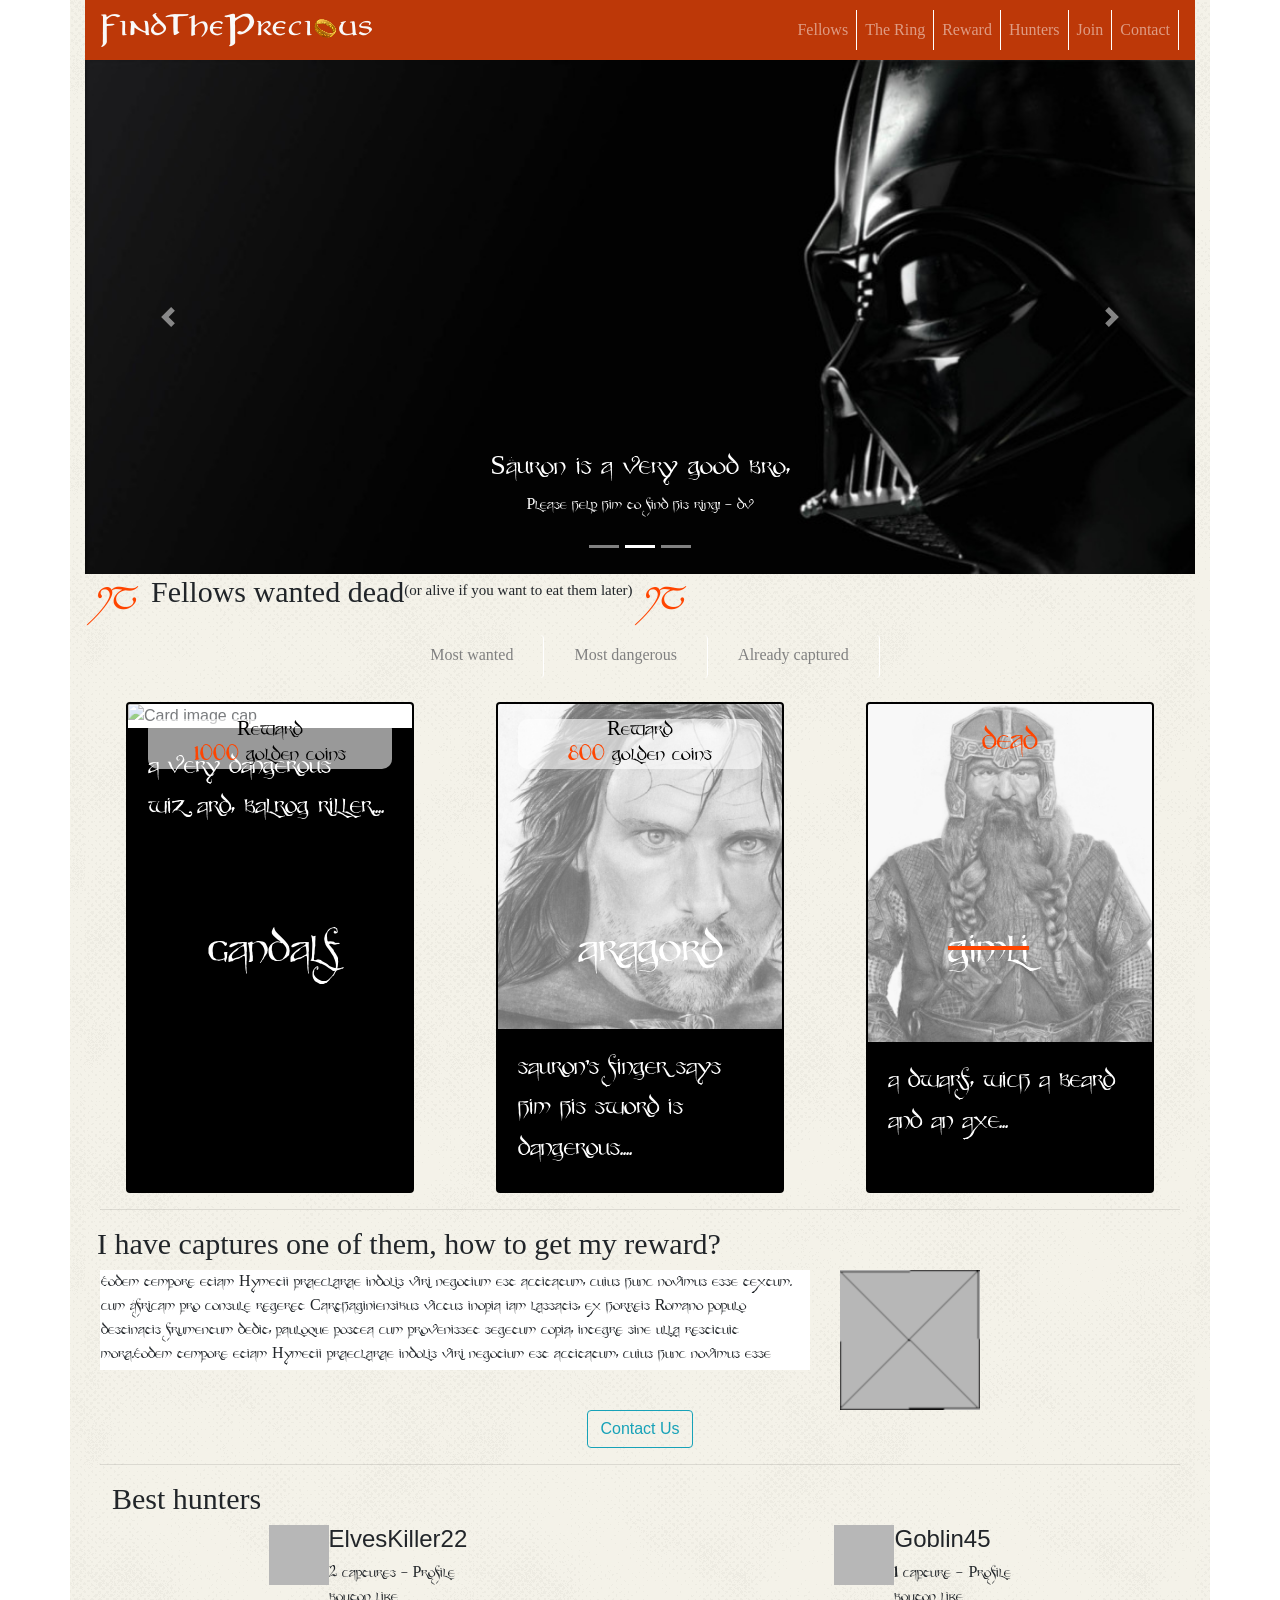
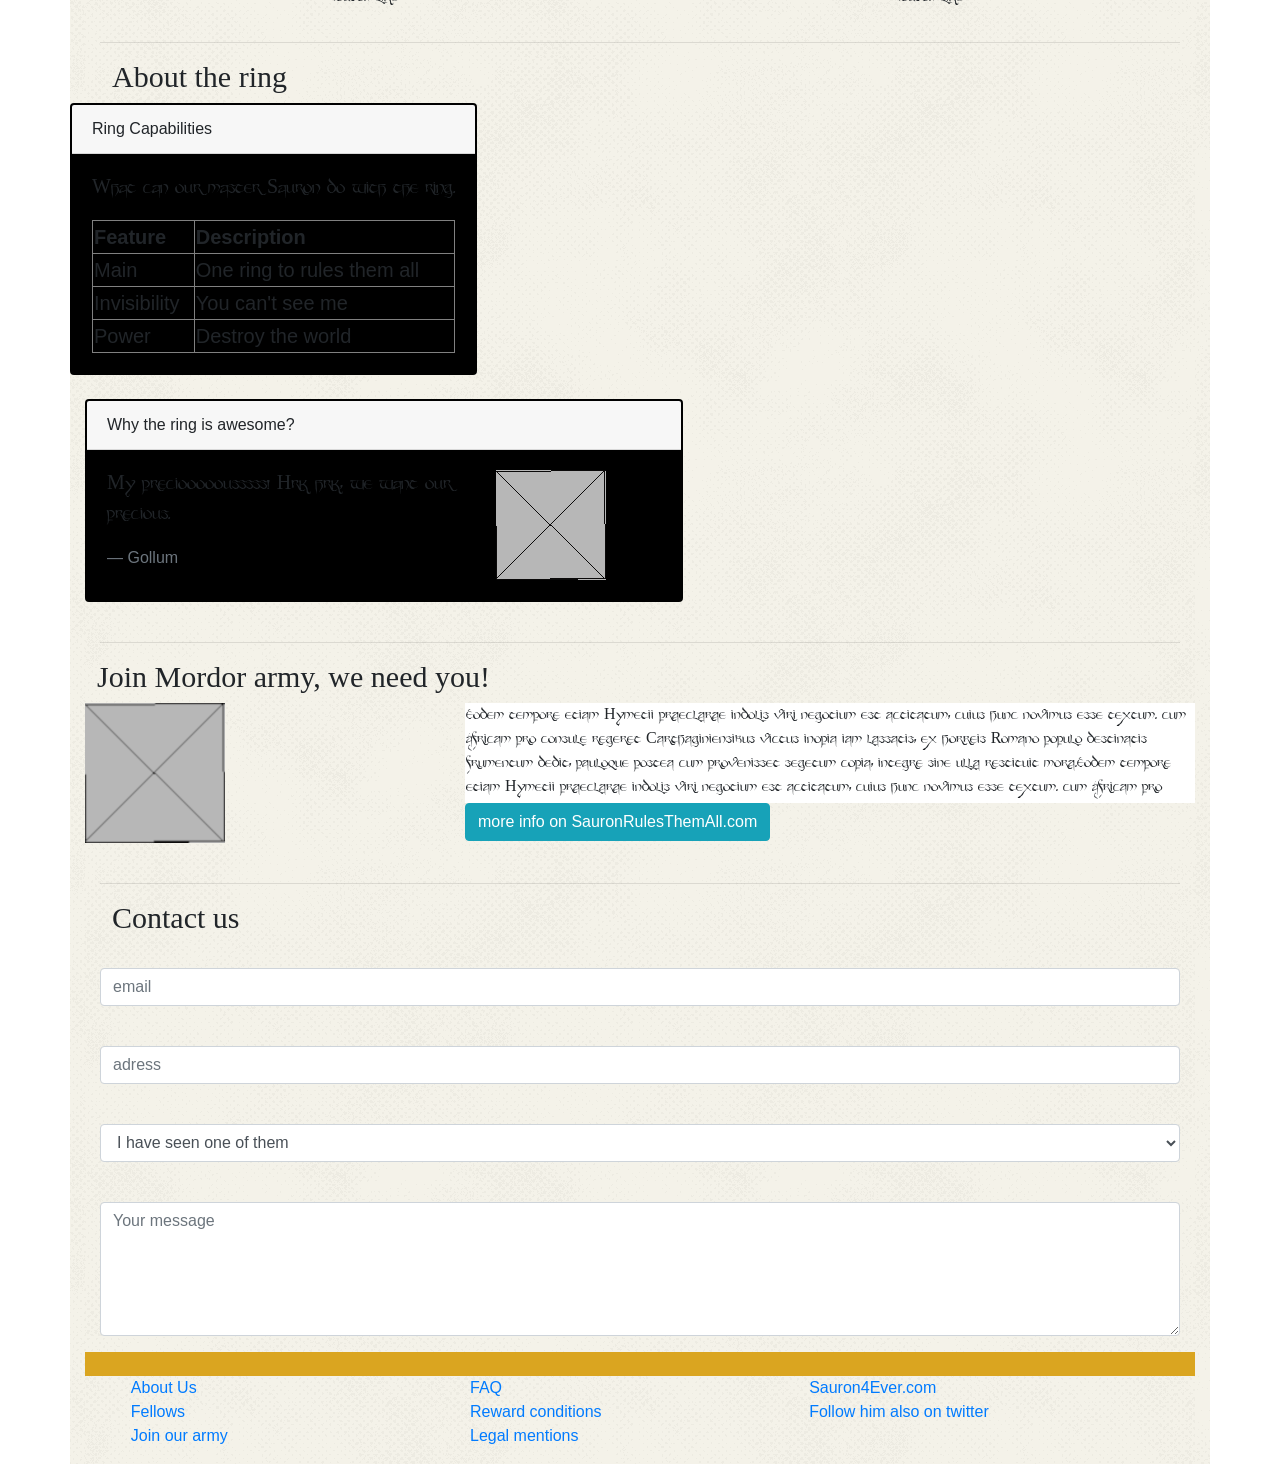
==== commit cc8f91a5: "six" ====
--- a/index.html
+++ b/index.html
@@ -163,7 +163,7 @@
              
                 
                     <div class="card" style="width: 18rem;">
-                        <img class="card-img-top" src="media/hunter1.png" alt="Card image cap">
+                        <img class="card-img-top" src="media/gimli2.png" alt="Card image cap">
                         <h6 id="gimli">gimli</h6>    
                         <p id="dead">dead</p>
                             <div class="card-body">
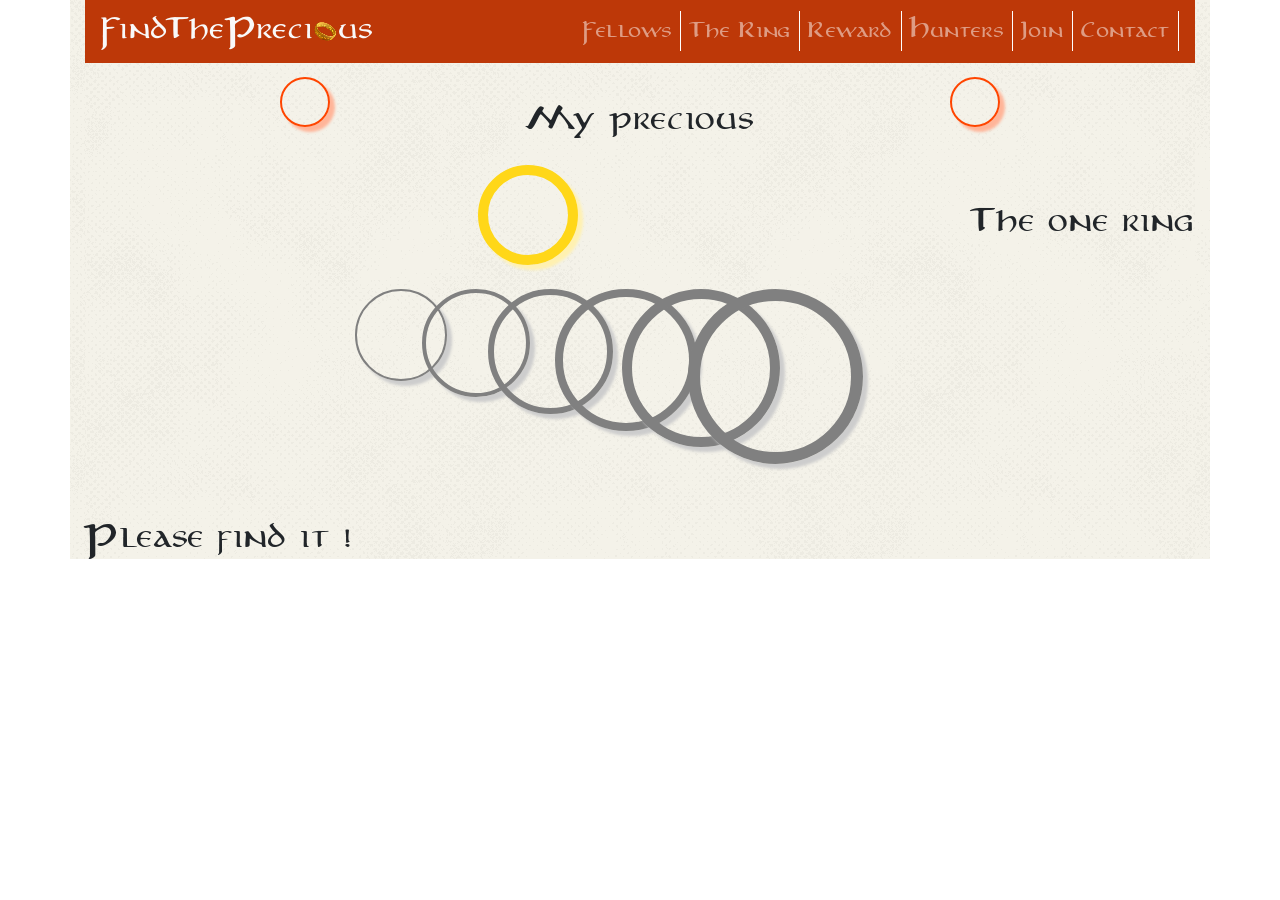
==== commit 419da565: "Rename precious.html to index.html" ====
--- a/index.html
+++ b/index.html
@@ -11,7 +11,7 @@
             <script src="https://cdnjs.cloudflare.com/ajax/libs/popper.js/1.14.3/umd/popper.min.js"></script>
             <script src="https://maxcdn.bootstrapcdn.com/bootstrap/4.1.3/js/bootstrap.min.js"></script>
             <link rel="stylesheet" type="text/css" media="screen" href="style.css" />
-            <title>FindThePrecious</title>
+            <title>Precious</title>
             
 
   </head>
@@ -49,377 +49,60 @@
                             </ul>
                         </div>  
              </nav>
-         
-        
-      <!--fin menu-->
-      <!--carousel--> 
-    
-     
-     <!--carousel--> 
-        <div id="demo" class="carousel slide" data-ride="carousel">
-                    
-                    <ul class="carousel-indicators">
-                        <li data-target="#demo" data-slide-to="0"></li>
-                        <li data-target="#demo" data-slide-to="1" class="active"></li>
-                        <li data-target="#demo" data-slide-to="2"></li>
-                    </ul>
-                    
-                    <div class="carousel-inner" >
-                        <div class="carousel-item" >
-                             <img id="SF" src="media/science-fiction_lg.jpg" alt="Los Angeles" width="1100" height="500">
-                                <div class="carousel-caption">
-                                <h3>Dangerous felloship try to destroy the ring</h3>
-                                <p>Orc, Goblins, Balrogs, protect your master Sauron!</p>
-                                </div>   
-                        </div>
-                            
-                        <div class="carousel-item active" >
-                                <img id="darkV" src="media/dark_vador_lg.jpg" alt="darkV" width="1100" height="500">
-                                <div class="carousel-caption">
-                                <h3>SAuron is a very good bro,</h3>
-                                <p>Please help him to find his ring!  - dv</p>
-                                </div>   
-                        </div>
-                        
-                        <div class="carousel-item" >
-                                 <img id="SF2" src="media/SF_lg.jpg" alt="New York" width="1100" height="500">
-                                    <div class="carousel-caption">
-                                        <h3>New York</h3>
-                                        <p>We love the Big Apple!</p>
-                                    </div>   
-                        </div>
-       
-                <a class="carousel-control-prev" href="#demo" data-slide="prev">
-                    <span class="carousel-control-prev-icon"></span>
-                </a>
-                <a class="carousel-control-next" href="#demo" data-slide="next">
-                    <span class="carousel-control-next-icon"></span>
-                </a>
-        </div> 
-    </div>   
- <!--fin carousel-->   
 
 
-    <!--ex container--> 
-    <div class ="container"> 
-            
-            <div class ="row" id="fellow">
-                    <p id="puces">ij</p><h1> Fellows wanted dead</h1> <p id="soustextstyle">(or alive if you want to eat them later)</p><p id="puces1">ij</p>
-            </div>
-           
-                <!--pills--> 
-            <div class ="row justify-content-around">
-                    
-                        <ul class="nav nav-pills nav-fill">
-                                <li  class="nav-item" >
-                                    <a id="most" class="nav-link" href="#"><span id="rappel">b</span>Most wanted<span id="rappel1">b</span></a>
-                                    </li>
-                                    <li  class="nav-item">
-                                    <a id="most1" class="nav-link" href="#"><span id="rappel2">b</span>Most dangerous<span id="rappel3">b</span></a>
-                                    </li>
-                                    <li  class="nav-item">
-                                    <a id="most2" class="nav-link" href="#"><span id="rappel4">b</span>Already captured<span id="rappel5">b</span></a>
-                                </li>
-                        </ul>
-                    
-            </div><br> 
-         
-    
-         <div class ="row justify-content-around" id="fellow2">  
-              
-                
-                    <div class="card" style="width: 18rem;">                    
-                       
-                                <img class="card-img-top" src="http://images.innoveduc.fr/integration_gandalf.png" alt="Card image cap">
-                                <h2>Reward <br><span>1000</span> golden coins<br></h2>  
-                                <h6>Gandalf</h6>
-                                                    
-                                                    
-                                <div class="card-body">
-                                    
-                                    <p class="card-text">a very dangerous wizard, balrog riller....</p>
-                                
-                                </div>
-                    
-                    </div>      
-            
-                    
-                    <div class="card" style="width: 18rem;">
-                        <img class="card-img-top" src="media/aragorn.png" alt="Card image cap">
-                        <h2>Reward <br><span>800</span> golden coins<br></h2>  
-                        <h6>aragord</h6>
-                        
-                        
-                        
-                        
-                        <div class="card-body">
-                         
-                          <p class="card-text">sauron's finger says him his sword is dangerous....</p>
-                        </div>
-                    </div>
-                
-            
-         
-             
-                
-                    <div class="card" style="width: 18rem;">
-                        <img class="card-img-top" src="media/gimli2.png" alt="Card image cap">
-                        <h6 id="gimli">gimli</h6>    
-                        <p id="dead">dead</p>
-                            <div class="card-body">
-                                
-                                <p class="card-text">a dwarf, wich a beard and an axe...</p>
-                                
-                            </div>
-                    </div>           
-         </div>
-         <hr> 
-        
-         <div class ="row" id="reward">
-               
-            <h1>I have captures one of them, how to get my reward?</h1> 
-            
-                   
-                  
-                <div class="col-8 "> 
-                        <div class="a">
-                            <p>Eodem tempore etiam Hymetii praeclarae indolis viri negotium est actitatum, 
-                            cuius hunc novimus esse textum. cum Africam pro consule regeret 
-                            Carthaginiensibus victus inopia iam lassatis, ex horreis Romano populo 
-                            destinatis frumentum dedit, pauloque postea cum provenisset segetum copia, 
-                            integre sine ulla restituit mora.Eodem tempore etiam Hymetii praeclarae indolis viri negotium est actitatum, 
-                            cuius hunc novimus esse textum. cum Africam pro consule regeret 
-                            Carthaginiensibus victus inopia iam lassatis, ex horreis Romano populo 
-                            destinatis frumentum dedit, pauloque postea cum provenisset segetum copia, 
-                            integre sine ulla restituit mora.</p>
-                        </div>
-                </div>
-                        <div class="col-3 ">
-                        <img src=media/imageGrise.png class="img-responsive"  alt="">
-                        </div>
-        </div>    
-        <div class ="row justify-content-around">     
-                
-                    <button type="button" class="btn btn-outline-info">Contact Us</button>
-                
-        </div>  
-        <hr>           
-        <div class ="row" id="bestHunters">
-        </div> 
-        
-        
-        <h1>Best hunters</h1> 
-        <div class ="row justify-content-around"> 
-                
-                    <div class="media">
-                                <div class="media-left">
-                                <img src="media/image70.png" class="media-object" style="width:60px" alt="placeholder">
-                                </div>
-                                    
-                                <div class="media-body">
-                                        <h4 class="media-heading">ElvesKiller22</h4>
-                                        <p>2 captures - Profile<br>
-                                            bouton like                         
-                                        </p>
-                                </div>
-                     </div>             
-                        
-                <div class="media">
-                        <div class="media-left">
-                        <img src="media/image70.png" class="media-object" style="width:60px" alt="placeholder">
-                        </div>
-                            
-                        <div class="media-body">
-                                <h4 class="media-heading">Goblin45</h4>
-                                <p>1 capture - Profile<br>
-                                    bouton like                         
-                                </p>
-                        </div>
-                </div>
-        </div>
-        <hr>   
-        
-                  
-        <h1>About the ring</h1>
-            <div class ="row" id="Ring">  
-                <div class ="row">  
-                    <div class="card">
-                            <div class="card-header">
-                                Ring Capabilities
-                            </div>
-                                <div class="card-body">
-                                        <blockquote class="blockquote mb-0">
-                                            <p>What can our master Sauron do with the ring.</p>
-                                                <table>
-                                                    <tr>
-                                                        <th>Feature</th>  
-                                                        <th>Description</th>
-                                                    </tr>
-                                                    <tr>
-                                                        <td>Main</td>  
-                                                        <td>One ring to rules them all</td>
-                                                    </tr>
-                                                    <tr>
-                                                        <td>Invisibility</td>                          
-                                                        <td>You can't see me</td>
-                                                    </tr>
-                                                    <tr>
-                                                        <td>Power</td>                          
-                                                        <td>Destroy the world</td>
-                                                    </tr>  
-                                                </table>
-                                            
-                                        </blockquote>
-                                </div>
-                    </div> 
-                </div>                                 
-                
-        </div><br>
-     
-        <div class ="row">  
-                <div class="card">
-                        <div class="card-header">
-                            Why the ring is awesome?
-                        </div>
-                        
-                            <div class="card-body">
-                                    <blockquote class="blockquote mb-0">
-                                        <div class ="row">   
-                                             <div class ="col-8">
-                                                    <p>My preciooooousssss! Hrk hrk, we want our precious.</p>
-                                                    <footer class="blockquote-footer">Gollum <cite title="Source Title"></cite></footer>
-                                             </div>
-                                             <div class ="col-4">
-                                                    <img class="img-circle" src="media/image110.png" alt="110"> 
-                                             </div>
-                                        </div>
-                                    </blockquote>
-                            </div>
-                 </div>                                 
-        </div><br><hr>
 
-        
-        <div class ="row" id="join"> 
-            <h1>Join Mordor army, we need you!</h1> 
-                <div class ="row">
-                    
-                            <div class="col-4 ">
-                                <img src=media/imageGrise.png class="img-responsive" alt="">
-                            </div>
-                        
-                            <div class="col-8 "> 
-                                    <div class="a">
-                                        <p>Eodem tempore etiam Hymetii praeclarae indolis viri negotium est actitatum, 
-                                        cuius hunc novimus esse textum. cum Africam pro consule regeret 
-                                        Carthaginiensibus victus inopia iam lassatis, ex horreis Romano populo 
-                                        destinatis frumentum dedit, pauloque postea cum provenisset segetum copia, 
-                                        integre sine ulla restituit mora.Eodem tempore etiam Hymetii praeclarae indolis viri negotium est actitatum, 
-                                        cuius hunc novimus esse textum. cum Africam pro consule regeret 
-                                        Carthaginiensibus victus inopia iam lassatis, ex horreis Romano populo 
-                                        destinatis frumentum dedit, pauloque postea cum provenisset segetum copia, 
-                                        integre sine ulla restituit mora.</p>
-                                    </div>
-                                    <a href="#" class="btn btn-info" role="button">more info on SauronRulesThemAll.com</a>    
-                            </div>
-                </div>             
-        </div><br><hr>               
-            
-            
-            <div class ="row" id="contact"></div> 
-                    <h1>Contact us</h1>     
-                        <form action="/action_page.php">
-                                <div class="form-group">
-                                    <label for="email"></label>
-                                    <input type="email" class="form-control" placeholder="email" id="email">
-                                </div>
-                                
-                                <div class="form-group">
-                                    <label for="adress"></label>
-                                    <input type="text" class="form-control" placeholder="adress" id="adress">
-                                </div>
-                                
-                                <div class="form-group">
-                                        <label for="sel1"></label>
-                                        <select class="form-control" id="sel1">
-                                            <option>I have seen one of them</option>
-                                            <option>I have captured one of them</option>
-                                            <option>I want to join your army</option>
-                                        </select>
-                                </div> 
+          <div class="container">
+              <div class="row">
+
+                      <div class="ring1"></div><h1>My precious</h1><div class="ring1"></div>
+
+              </div>
+<br>
 
 
-                                <div class="form-group">
-                                    <label for="comment"></label>
-                                    <textarea class="form-control" rows="5" placeholder="Your message" id="comment"></textarea>
-                                </div> 
-                    </form>
-                              
-    </div>  
- 
+              <div class="row">
 
-<!-- Footer -->
 
-<footer class="page-footer font-small white" id=basPage><br>  
-    <!-- Footer Links -->
-    <div class="container text-center text-md-left">
-      <!-- Grid row -->
-      <div class="row">
-        <!-- Grid column -->
-                <div class="col-md-3 mx-auto">
-                <!-- Links -->
-                        <ul class="list-unstyled">
-                            <li>
-                            <a href="#!">About Us</a>
-                            </li>
-                            <li>
-                            <a href="#fellow">Fellows</a>
-                            </li>
-                            <li>
-                            <a href="#join">Join our army</a>
-                            </li>
-                        </ul>
-                </div>
-                    <!-- Grid column -->
-        <hr class="clearfix w-100 d-md-none">
-        <!-- Grid column -->
-             <div class="col-md-3 mx-auto">
-          <!-- Links -->        
-                        <ul class="list-unstyled">
-                            <li>
-                            <a href="#!">FAQ</a>
-                            </li>
-                            <li>
-                            <a href="#reward">Reward conditions</a>
-                            </li>
-                            <li>
-                            <a href="#!">Legal mentions</a>
-                            </li>
-                            
-                        </ul>
-             </div>
-        <!-- Grid column -->     
-                    <hr class="clearfix w-100 d-md-none">
-        <!-- Grid column -->
-        <div class="col-md-4 mx-auto">
-          <!-- Links -->        
-                        <ul class="list-unstyled">
+                      <div class="ring2"></div><h1>The one ring</h1>
 
-                            <li>
-                            <a href="#!">Sauron4Ever.com</a>
-                            </li>
-                            <li>
-                            <a href="#!">Follow him also on twitter</a>
-                            </li>
-                            
-                        </ul>
-                    </div>
-                    <!-- Grid column -->
-                </div>
-                <!-- Grid row -->
-                </div>
-                <!-- Footer Links -->
-                
-  </footer>
+
+
+              </div>
+<br>
+              <div class="row">
+
+                  <div class="ring-1"></div><div class="ring-2"></div><div class="ring-3"></div><div class="ring-4"></div><div class="ring-5"></div><div class="ring-6"></div>
+               </div>
+<br>
+          <br><br><br><br><br><br><br>
+              <div class="row">
+                      <h1>Please find it !</h1>
+
+              </div>
+
+          </div>
+
+
+
+
+
+
+
+
+
+
+
+
+
+
+
+
+
+
+
+
+
   <!-- Footer -->
    
     
--- a/style.css
+++ b/style.css
@@ -1,4 +1,126 @@
-      /* Make the image fully responsive - regle hauteur et lageur */
+.ring1 {
+    width: 50px;
+    height: 50px;
+    border-width: 2px;
+    border-color: orangered;
+    border-radius: 50%;
+    background: none;
+    margin: auto;
+    border-style: solid;
+    box-shadow: 5px 5px 3px #ffb599;
+}
+
+.ring2 {
+    width: 100px;
+    height: 100px;
+    border-width: 10px;
+    border-color: #ffd718;
+    border-radius: 50%;
+    background: none;
+    margin: auto;
+    border-style: solid;
+    box-shadow: 5px 5px 3px #fff1b1;
+}
+
+.ring-1 {
+    width: 91.6666666667px;
+    height: 91.6666666667px;
+    border-width: 2px;
+    border-color: gray;
+    border-radius: 50%;
+    background: none;
+    border-style: solid;
+    box-shadow: 5px 5px 3px #cdcdcd;
+    margin-left: 270.0666666667px;
+    position: relative;
+    z-index: 1;
+    position: absolute;
+}
+
+.ring-2 {
+    width: 108.3333333333px;
+    height: 108.3333333333px;
+    border-width: 4px;
+    border-color: gray;
+    border-radius: 50%;
+    background: none;
+    border-style: solid;
+    box-shadow: 5px 5px 3px #cdcdcd;
+    margin-left: 336.7333333333px;
+    position: relative;
+    z-index: 1;
+    position: absolute;
+}
+
+.ring-3 {
+    width: 125px;
+    height: 125px;
+    border-width: 6px;
+    border-color: gray;
+    border-radius: 50%;
+    background: none;
+    border-style: solid;
+    box-shadow: 5px 5px 3px #cdcdcd;
+    margin-left: 403.4px;
+    position: relative;
+    z-index: 1;
+    position: absolute;
+}
+
+.ring-4 {
+    width: 141.6666666667px;
+    height: 141.6666666667px;
+    border-width: 8px;
+    border-color: gray;
+    border-radius: 50%;
+    background: none;
+    border-style: solid;
+    box-shadow: 5px 5px 3px #cdcdcd;
+    margin-left: 470.0666666667px;
+    position: relative;
+    z-index: 1;
+    position: absolute;
+}
+
+.ring-5 {
+    width: 158.3333333333px;
+    height: 158.3333333333px;
+    border-width: 10px;
+    border-color: gray;
+    border-radius: 50%;
+    background: none;
+    border-style: solid;
+    box-shadow: 5px 5px 3px #cdcdcd;
+    margin-left: 536.7333333333px;
+    position: relative;
+    z-index: 1;
+    position: absolute;
+}
+
+.ring-6 {
+    width: 175px;
+    height: 175px;
+    border-width: 12px;
+    border-color: gray;
+    border-radius: 50%;
+    background: none;
+    border-style: solid;
+    box-shadow: 5px 5px 3px #cdcdcd;
+    margin-left: 603.4px;
+    position: relative;
+    z-index: 1;
+    position: absolute;
+}
+h1{
+    margin-top: 40px;
+    font-size:25px;
+    font-family:'anironregular';
+    text-align: center;
+}
+
+
+
+
     @font-face {font-family:"Tengwar Annatar Italic";
         src:url("police/tngani.eot?") format("eot"),
         url("police/tngani.woff") format("woff"),
@@ -12,119 +134,60 @@
 }
 
 @font-face {
-        font-family: 'Aniron';
-        src:('police/anicb__.ttf');
-    }
+    font-family: 'anironcbold';
+    src: url('police/anicb___-webfont.woff2') format('woff2'),
+         url('police/anicb___-webfont.woff') format('woff');
+    font-weight: normal;
+    font-style: normal;
+
+}
+
+
+
+
+@font-face {
+    font-family: 'anironregular';
+    src: url('police/anirm___-webfont.woff2') format('woff2'),
+         url('police/anirm___-webfont.woff') format('woff');
+    font-weight: normal;
+    font-style: normal;
+
+}
+
+
+@font-face {
+    font-family: 'anironcregular';
+    src: url('anicm___-webfont.woff2') format('woff2'),
+         url('anicm___-webfont.woff') format('woff');
+    font-weight: normal;
+    font-style: normal;
+
+}
+
+
+
+
+@font-face {
+    font-family: 'anironbold';
+    src: url('anirb___-webfont.woff2') format('woff2'),
+         url('anirb___-webfont.woff') format('woff');
+    font-weight: normal;
+    font-style: normal;
+
+}
  .container{
      background-image: url("media/bg_light.png");
      width: 100%;
  } 
 
-#darkV{
-    height:auto;
-    width:100%;
-    display:block;
-}
-
-#SF{
-    height:auto;
-    width:100%;
-    display:block;
-}
-#SF2{
-    height:auto;
-    width:100%;
-    display:block;
-}
-  #most{
-     color:gray; 
-  }
-
-  #most1{
-    color:gray;
-  }
-  #most2{
-    color:gray;
-  }
-
-
-
-
-
-
-  #rappel{
-    font-family:'Tengwar Annatar Italic';
-    opacity: 0; }
-    #rappel1{
-        font-family:'Tengwar Annatar Italic';
-        opacity: 0; }
-        #rappel2{
-            font-family:'Tengwar Annatar Italic';
-            opacity: 0; }
-            #rappel3{
-                font-family:'Tengwar Annatar Italic';
-                opacity: 0; }
-                #rappel4{
-                    font-family:'Tengwar Annatar Italic';
-                    opacity: 0; }
-                    #rappel5{
-                        font-family:'Tengwar Annatar Italic';
-                        opacity: 0; }
-    
-
-  #most:hover
-  {
-  color: orangered;
-  text-decoration:underline orangered;    
-    }
-    #most1:hover
-  {
-  color: orangered;
-  text-decoration:underline orangered;    
-    }
-    #most2:hover
-    {
-    color: orangered;
-    text-decoration:underline orangered;    
-      }       
-#most:hover
-#rappel
-  {
-opacity: 1;
-  }
-  #most:hover
-  #rappel1
-  {
-opacity: 1;
-  }
-  #most1:hover
-  #rappel2
-  {
-opacity: 1;
-  }
-  #most1:hover
-  #rappel3
-  {
-opacity: 1;
-  }
-  #most2:hover
-  #rappel4
-  {
-opacity: 1;
-  }
-  #most2:hover
-  #rappel5
-  {
-opacity: 1;
-  }
-    
+
   
   
       .bg-navbar{
       background-color:rgb(189, 56, 8);    
     }  
     .nav-item, .navbar-brand {
-        font-family: 'Aniron';
+        font-family: 'anironregular';
         }
                
     
@@ -137,158 +200,21 @@
          
     }
     
-.carousel-inner img {
-width: 100%;
-height: 240px;
-}
+
 
 
 
    
 
     
-#soustextstyle {
-font-size:15px; 
-margin-top: 5px; 
-margin-left:10 px;
-font-family: 'Aniron';
-}
-
-#gimli{
-text-decoration:line-through orangered;
-
-
-}
-#puces {
-    font-size:30px;
-    font-family:'Tengwar Annatar Italic';
-    margin-left: 12px; 
-    color: orangered;
-}
-#puces1 {
-    font-size:30px;
-    font-family:'Tengwar Annatar Italic';
-    margin-left: 12px; 
-    color: orangered;
-}
-
-#dead {
-    font-family:'partybusiness'; 
-    color: orangered;
-font-size:2em;
-text-align: center;
-text-align: center;
-position:absolute;
-top: 15px;
-left: 20px; 
-right:20px; 
-}
-
- h5{
-    font-family:'Aniron';   
-}
-h2, h6, h3, p{
-    font-family:'partybusiness';
-}
-h1{
-font-size:30px;
-font-family:'Aniron';
-margin-left: 12px;
-}
-div.a {
-    white-space: wrap; 
-    background: white;
-    width: 100%; 
-    height:100px;
-    overflow: scroll;
-    text-overflow:ellipsis;
-    border: 1px solid hsl(0, 100%, 100%);
-}
-
-div.a:hover {
-    overflow: scroll;
-}
-table
-{
-    width:100%;
-}
-td, th /* Toutes les cellules des tableaux... */
-
-{
-    
-    border: 1px solid gray; /* auront une bordure de 1px */
-
-}
-#ring
-{
-    width:100%;
-    }
-#basPage
-{background: goldenrod;
-}
-
-.card-body{
-    background-color: black;
-}
-
-.card{
-    border-width:2px;
- border-style:solid;
- border-color:black;
-}
-
-.card-text{
-    font-size: 1.7em;
-    color:white;
-}
-
-.card-img-top
-{
-opacity: 0.6;
-z-index:1,
-}
-h2
-{
-color:black;
-font-size:1.3em;
-text-align: center;
-border-radius: 10px;
-background-color: rgba(255,255,255,0.6);
-position:absolute;
-top: 15px;
-left: 20px; 
-right:20px; 
-}
-span
-{
-color:orangered;
-}
-h6
-{
-color:white;
-font-size:3em;
-top: 220px;
-left: 80px; 
-right:20px; 
-position: absolute;
-}
-.card:hover
-.card-img-top
-{
-opacity: 1
-}
-.card:hover
-h2
-{
-opacity: 0
-}
-.card:hover
-h6
-{
-    color: white;
-    font-size:1em;
-    top: 300px;
-    left:100px; 
-    right:20px; 
-    position: absolute;
-}
+
+
+
+
+
+
+
+
+
+
+
